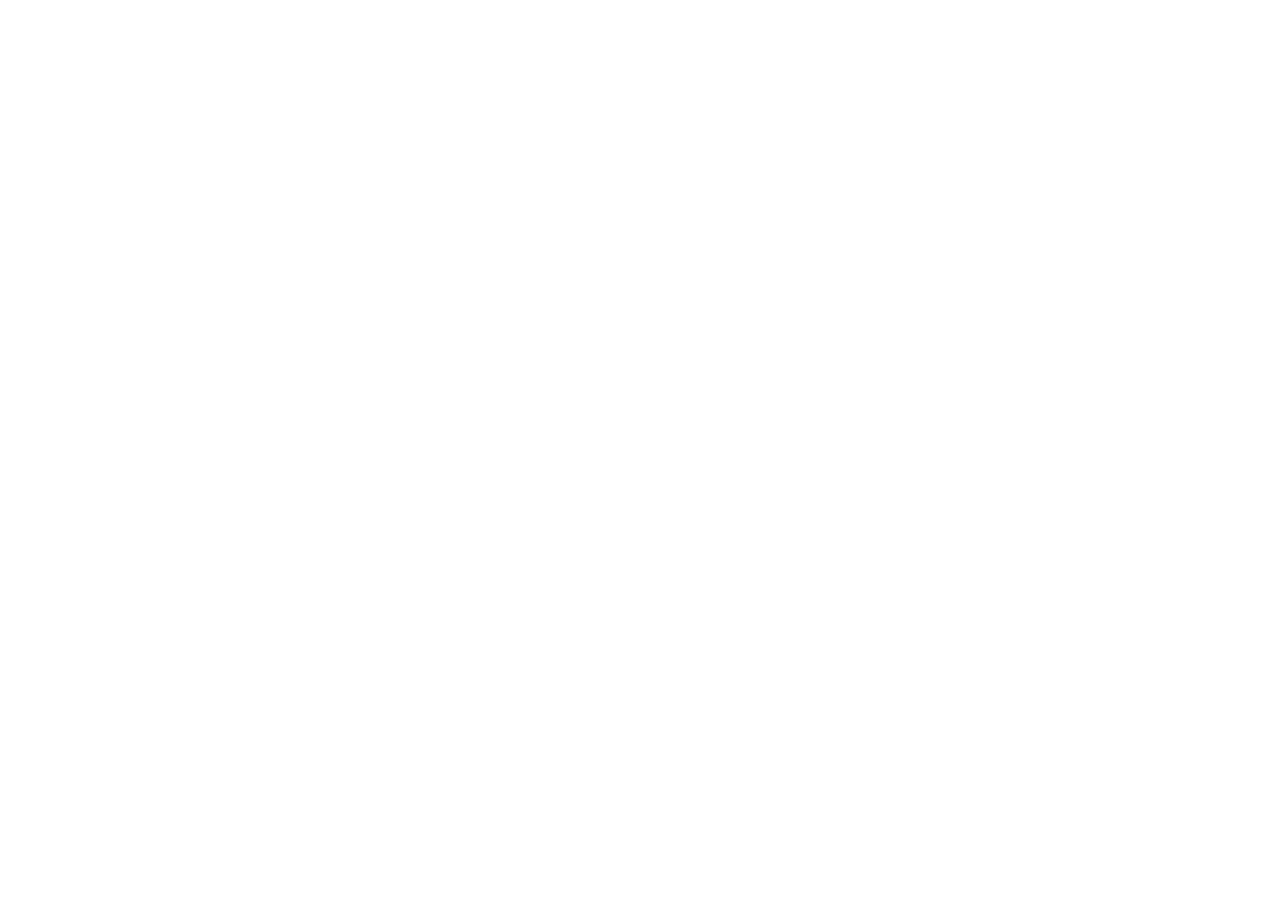
==== index.html @ 4fba2303 "first commit" ====
<!DOCTYPE html>
<html>
<head>
    <meta charset="utf-8">
	<title>index</title>
</head>
     <link rel="stylesheet" type="text/css" href="css/index.css">
     <script type="text/javascript" src="js/index.js"></script>
<body>

</body>
</html>
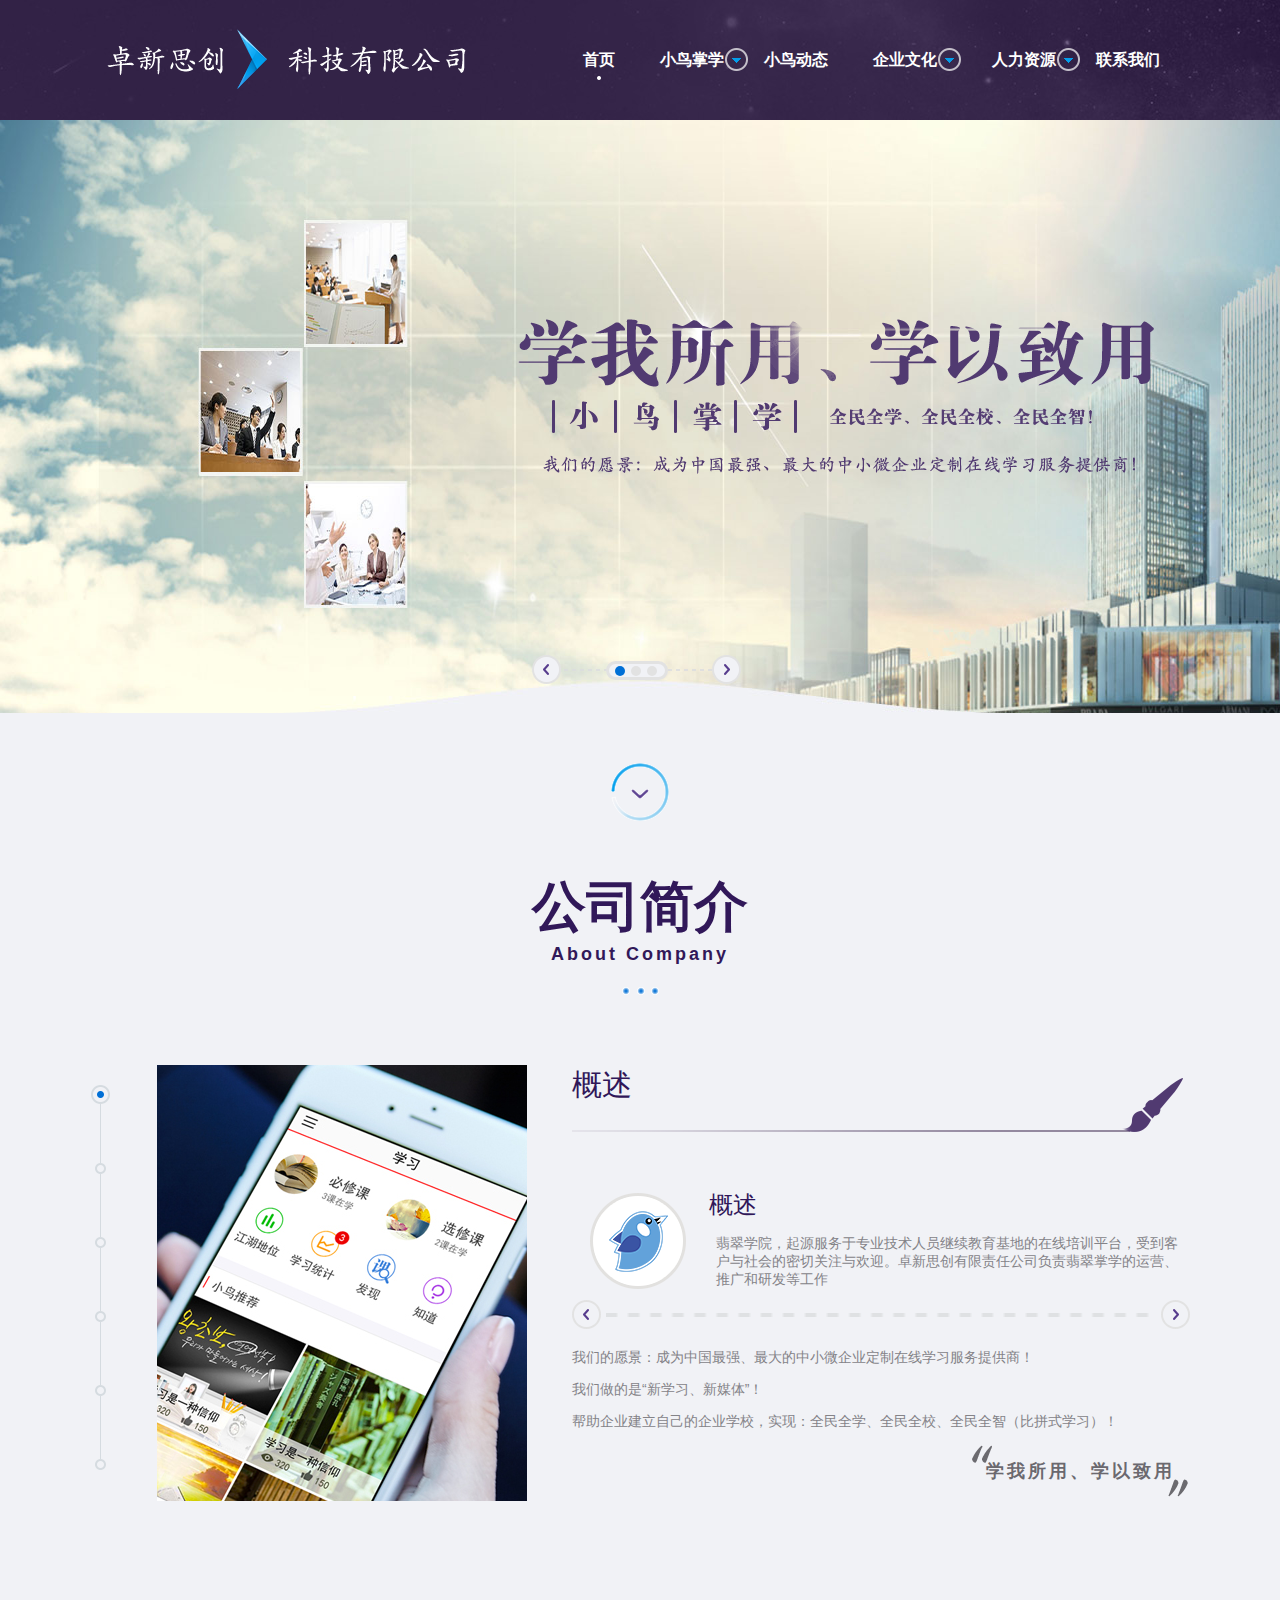
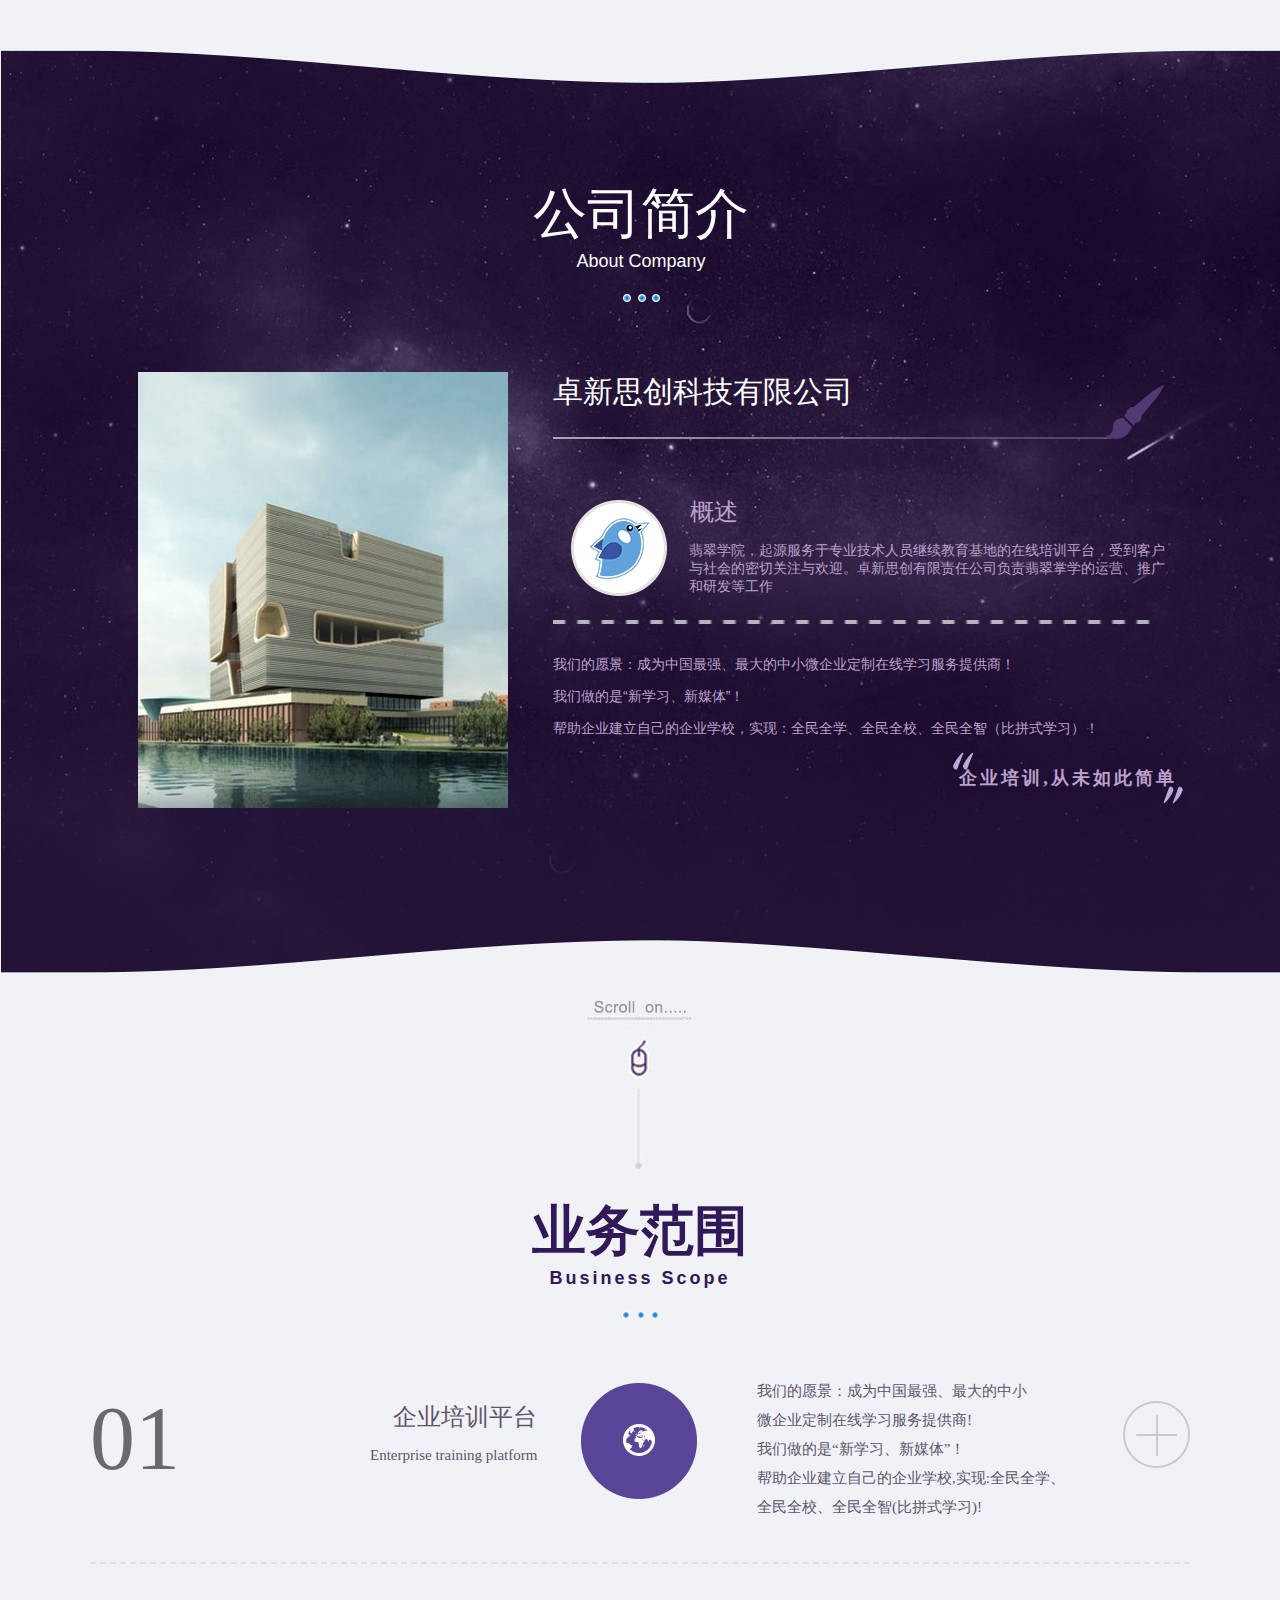
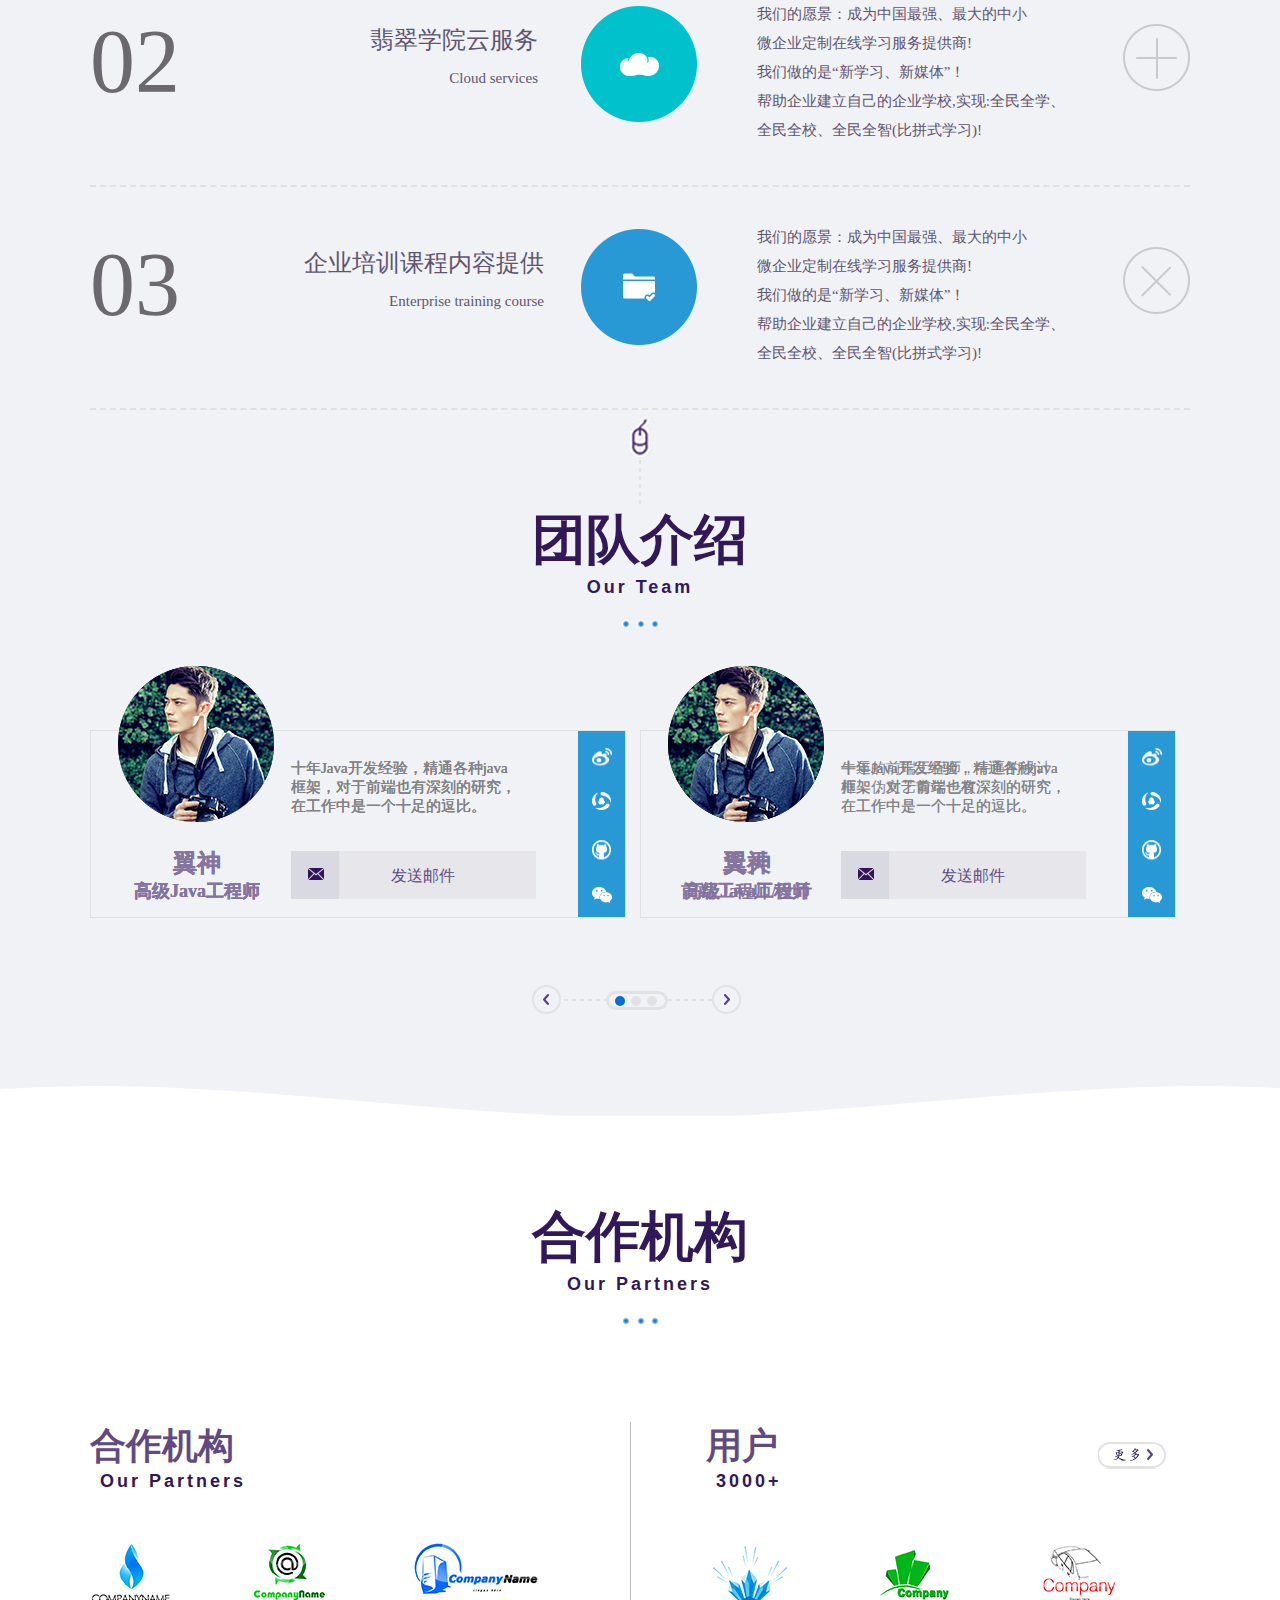
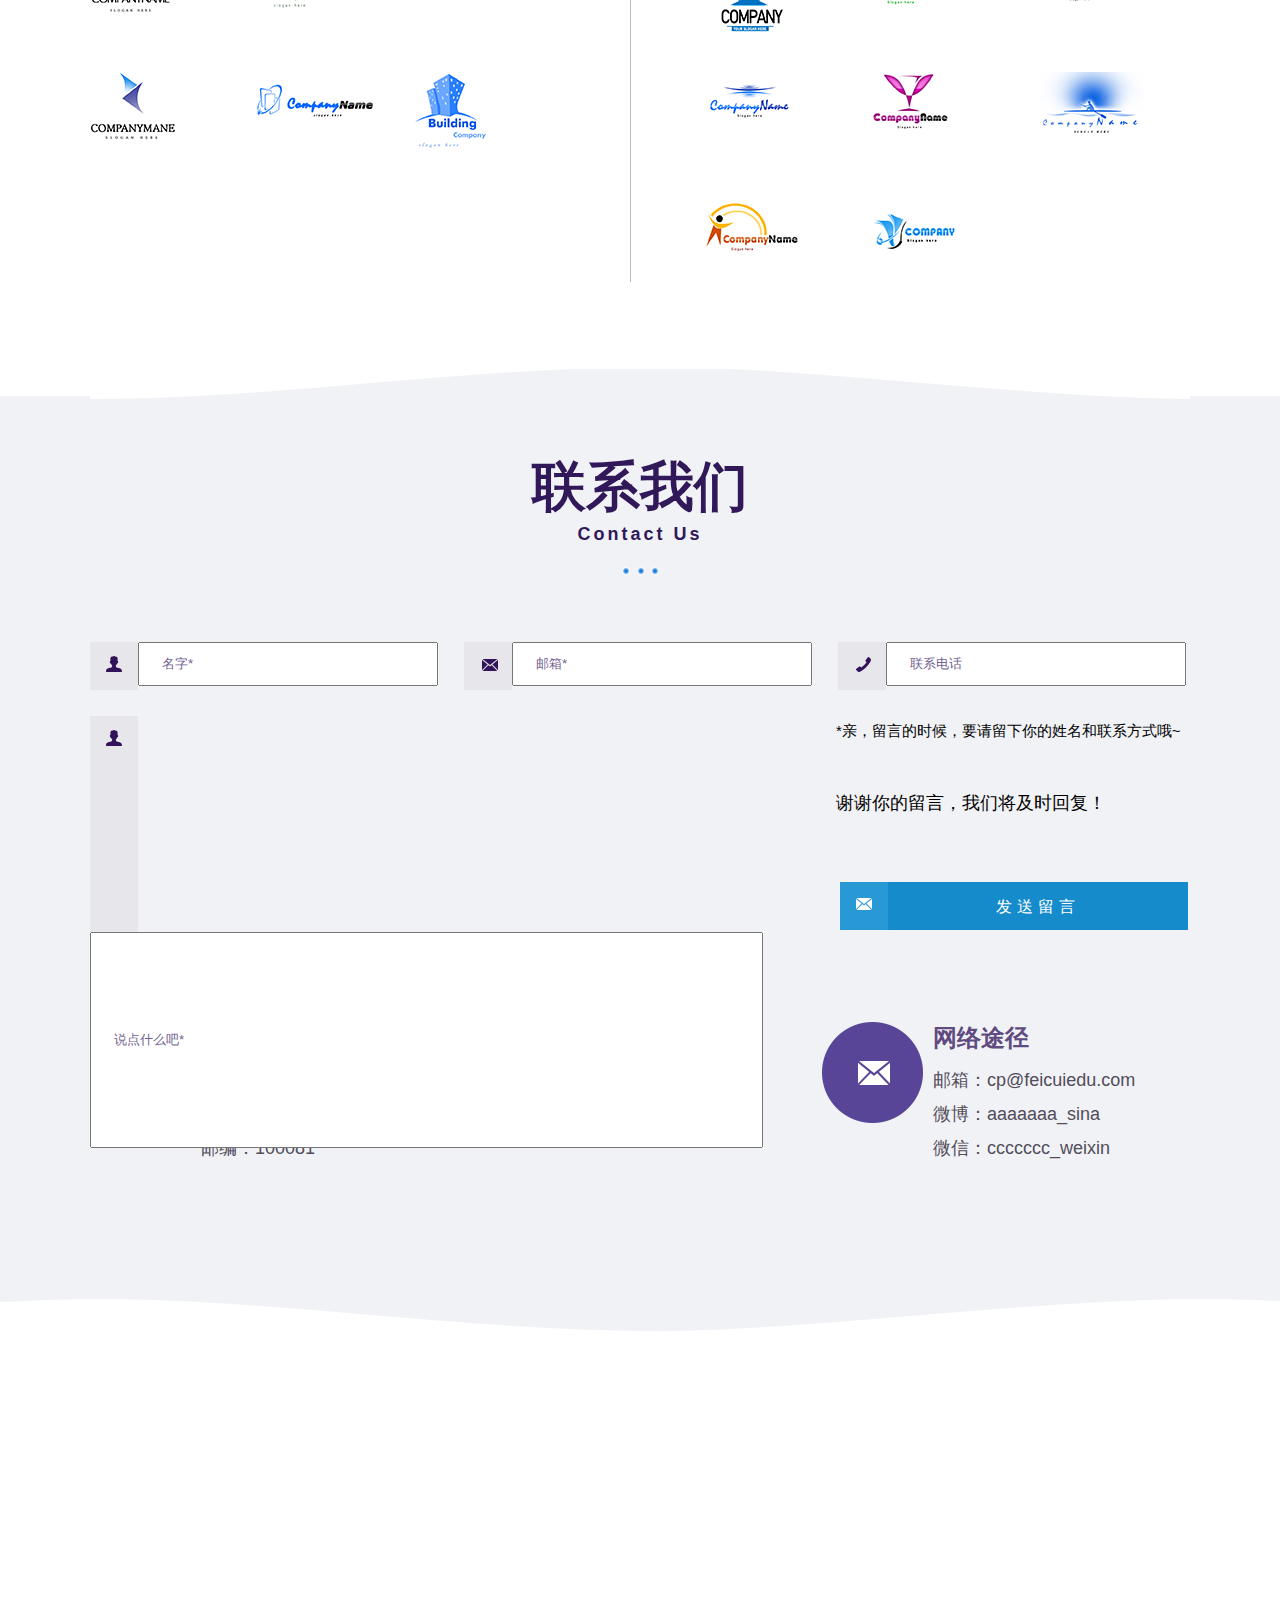
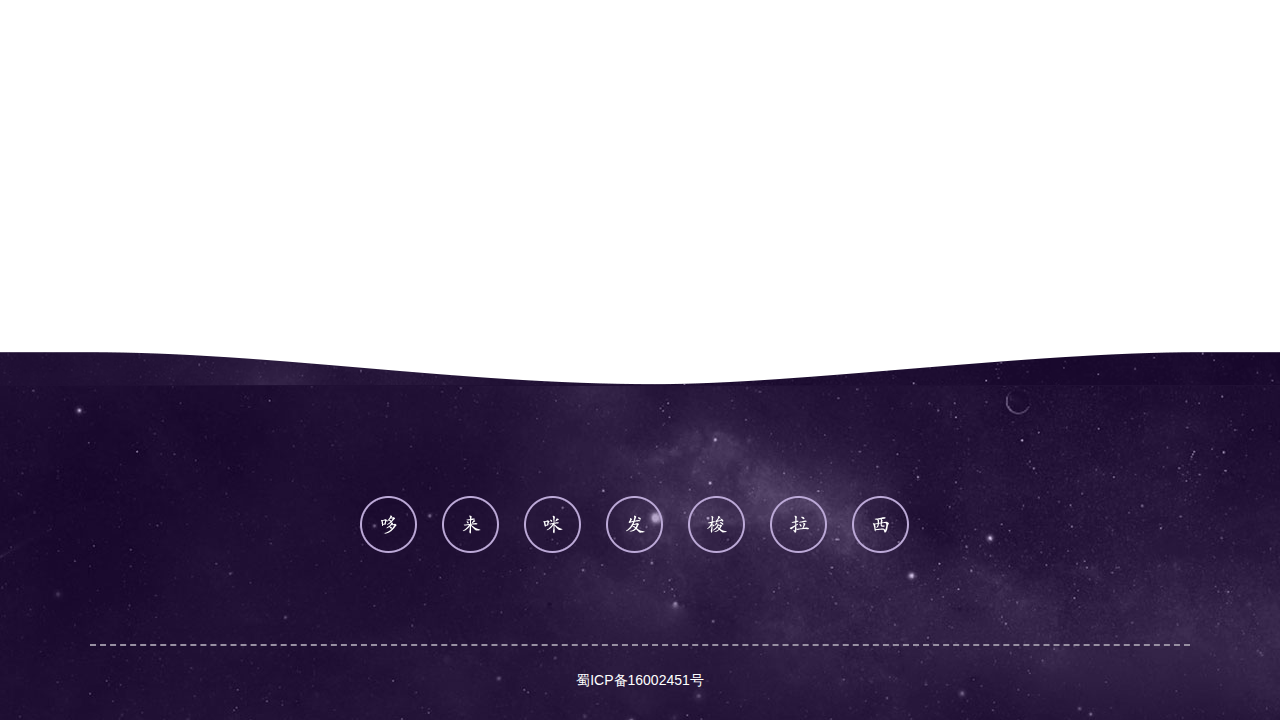
==== commit b049fae5: "index complete" ====
--- a/index.html
+++ b/index.html
@@ -3,10 +3,602 @@
 <head>
     <meta charset="utf-8">
 	<title>index</title>
+	<!--网页搜索关键字-->
+    <meta name="keywords" content="小鸟掌学,企业培训平台,全民全学、全民全校、全民全智,微课堂,微学习,企业定制培训">
+    <!--网页描述-->
+    <meta name="description" content="小鸟掌学”云平台是一套完整的专家知识、学习管理、监督考核系统。首先根据企业和员工的特性，抓取学习需求，然后从“平台学习
+    库、行业学习库和企业内训库”中调出教学资源，按学习计划“推送”任务给每一位员工，并对学习过程进行监管，对学习效果进行评估，根据学习情况调整学习计划，不断优化员
+    工的职业生涯">
 </head>
      <link rel="stylesheet" type="text/css" href="css/index.css">
+     <link rel="stylesheet" type="text/css" href="css/common.css">
+     <link rel="stylesheet" type="text/css" href="css/animate.css">
+     <script type="text/javascript" src="js/jquery-1.8.3.min.js"></script>
      <script type="text/javascript" src="js/index.js"></script>
+     <script type="text/javascript" src="http://api.map.baidu.com/api?v=2.0&ak=LRMNXSMUrudBAN1iBgSyt7D7Dvq1zliW"></script>
+     <script type="text/javascript" src="js/easing.js"></script>
 <body>
+     <div id="head" style="width: 100%;height: 120px; background: purple;"></div>
+
+   <!-- 轮播图 -->
+   <div class="banner_wrap">
+     <div class="box">
+       <ul>
+         <li style="z-index: 1000">
+           <img src="image/banner01_01.png" style="left: 517px; top: 198px;">
+           <img src="image/banner01_02.png" style="left: 550px; top: 278px;">
+           <img src="image/banner01_03.png" style="left: 543px; top: 334px;">
+         </li>     
+         <li class="li1" >
+           <img src="image/banner02_01.png" style="left: 270px; top: 190px;">
+           <img src="image/banner02_02.png" style="left: 475px; top: 60px;">
+           <img src="image/banner02_03.png" style="left: 470px; top: 205px;">
+         </li>
+         <li>
+            <img src="image/banner03_01.png" style="left: 517px; top: 198px;">
+            <img src="image/banner03_02.png" style="left: 550px; top: 308px;">
+         </li>
+       </ul>
+       <div class="banner_sub">
+         <span class="banner_prev"></span>
+          <div class="ellispe">
+            <div class="active" id="0"></div>
+            <div id="1"></div>
+            <div id="2"></div>
+         </div>
+         <span class="banner_next"></span>
+       </div>
+     </div>
+   </div>
+   <!-- 产品介绍 -->
+   <div class="products w">
+      <span class="products_downarrow"></span>
+      <h2>公司简介</h2>
+      <h3>About Company</h3>
+      <span class="threepoints"></span>
+      <div class="products_detail">
+         <div class="point_left">
+                <div class="line now"><i></i><span></span></div>
+                <div class="line"><i></i><span></span></div>
+                <div class="line"><i></i><span></span></div>
+                <div class="line"><i></i><span></span></div>
+                <div class="line"><i></i><span></span></div>
+                <div class="line"><i></i><span></span></div>
+            </div>
+        <div class="products_box">
+
+        <!-- 冗长的产品信息 -->
+          <ul> 
+            <li class="now">
+             <img src="image/chanpin_image01.jpg">
+             <div>
+               <span>概述</span></br>
+               <img src="image/pen_line.png" style="top: 65px;">
+               <img src="image/pen.png" style="top: 13px; left: 550px;">      
+               <img src="image/xiaoniao_icon.png" style="top: 128px;left: 18px;">
+               <span class="abstract">概述</span>
+               <p style="margin-left: 144px;">翡翠学院，起源服务于专业技术人员继续教育基地的在线培训平台，受到客户与社会的密切关注与欢迎。卓新思创有限责任公司负责翡翠掌学的运营、推广和研发等工作</p>
+               
+               <p style="margin-top: 60px;">我们的愿景：成为中国最强、最大的中小微企业定制在线学习服务提供商！</p>
+               <p>我们做的是“新学习、新媒体”！</p>
+               <p>帮助企业建立自己的企业学校，实现：全民全学、全民全校、全民全智（比拼式学习）！</p>
+               <h3>学我所用、学以致用</h3>
+             </div>
+            </li>
+            <li>
+             <img src="image/chanpin_image02.jpg">
+             <div>
+               <span>小鸟掌学</span></br>
+               <img src="image/pen_line.png" style="top: 65px;">
+               <img src="image/pen.png" style="top: 13px; left: 550px;">      
+               <img src="image/xiaoniao_icon.png" style="top: 128px;left: 18px;">
+               <span class="abstract">概述</span>
+               <p style="margin-left: 144px;">翡翠学院，起源服务于专业技术人员继续教育基地的在线培训平台，受到客户与社会的密切关注与欢迎。卓新思创有限责任公司负责翡翠掌学的运营、推广和研发等工作</p>
+               
+               <p style="margin-top: 60px;">我们的愿景：成为中国最强、最大的中小微企业定制在线学习服务提供商！</p>
+               <p>我们做的是“新学习、新媒体”！</p>
+               <p>帮助企业建立自己的企业学校，实现：全民全学、全民全校、全民全智（比拼式学习）！</p>
+               <h3>学我所用、学以致用</h3>
+             </div>
+            </li>
+            <li>
+             <img src="image/chanpin_image03.jpg">
+             <div>
+               <span>小鸟掌学对企业的价值</span></br>
+               <img src="image/pen_line.png" style="top: 65px;">
+               <img src="image/pen.png" style="top: 13px; left: 550px;">      
+               <img src="image/xiaoniao_icon.png" style="top: 128px;left: 18px;">
+               <span class="abstract">概述</span>
+               <p style="margin-left: 144px;">翡翠学院，起源服务于专业技术人员继续教育基地的在线培训平台，受到客户与社会的密切关注与欢迎。卓新思创有限责任公司负责翡翠掌学的运营、推广和研发等工作</p>
+               
+               <p style="margin-top: 60px;">我们的愿景：成为中国最强、最大的中小微企业定制在线学习服务提供商！</p>
+               <p>我们做的是“新学习、新媒体”！</p>
+               <p>帮助企业建立自己的企业学校，实现：全民全学、全民全校、全民全智（比拼式学习）！</p>
+               <h3>学我所用、学以致用</h3>
+             </div>
+            </li>
+            <li>
+             <img src="image/chanpin_image04.jpg">
+             <div>
+               <span>小鸟掌学云平台</span></br>
+               <img src="image/pen_line.png" style="top: 65px;">
+               <img src="image/pen.png" style="top: 13px; left: 550px;">      
+               <img src="image/xiaoniao_icon.png" style="top: 128px;left: 18px;">
+               <span class="abstract">概述</span>
+               <p style="margin-left: 144px;">翡翠学院，起源服务于专业技术人员继续教育基地的在线培训平台，受到客户与社会的密切关注与欢迎。卓新思创有限责任公司负责翡翠掌学的运营、推广和研发等工作</p>
+               
+               <p style="margin-top: 60px;">我们的愿景：成为中国最强、最大的中小微企业定制在线学习服务提供商！</p>
+               <p>我们做的是“新学习、新媒体”！</p>
+               <p>帮助企业建立自己的企业学校，实现：全民全学、全民全校、全民全智（比拼式学习）！</p>
+               <h3>学我所用、学以致用</h3>
+             </div>
+            </li>
+            <li>
+             <img src="image/chanpin_image05.jpg">
+             <div>
+               <span>小鸟掌学云平台</span></br>
+               <img src="image/pen_line.png" style="top: 65px;">
+               <img src="image/pen.png" style="top: 13px; left: 550px;">      
+               <img src="image/xiaoniao_icon.png" style="top: 128px;left: 18px;">
+               <span class="abstract">概述</span>
+               <p style="margin-left: 144px;">翡翠学院，起源服务于专业技术人员继续教育基地的在线培训平台，受到客户与社会的密切关注与欢迎。卓新思创有限责任公司负责翡翠掌学的运营、推广和研发等工作</p>
+               
+               <p style="margin-top: 60px;">我们的愿景：成为中国最强、最大的中小微企业定制在线学习服务提供商！</p>
+               <p>我们做的是“新学习、新媒体”！</p>
+               <p>帮助企业建立自己的企业学校，实现：全民全学、全民全校、全民全智（比拼式学习）！</p>
+               <h3>学我所用、学以致用</h3>
+             </div>
+            </li>
+            <li>
+             <img src="image/chanpin_image06.jpg">
+             <div>
+               <span>小鸟掌学云平台</span></br>
+               <img src="image/pen_line.png" style="top: 65px;">
+               <img src="image/pen.png" style="top: 13px; left: 550px;">      
+               <img src="image/xiaoniao_icon.png" style="top: 128px;left: 18px;">
+               <span class="abstract">概述</span>
+               <p style="margin-left: 144px;">翡翠学院，起源服务于专业技术人员继续教育基地的在线培训平台，受到客户与社会的密切关注与欢迎。卓新思创有限责任公司负责翡翠掌学的运营、推广和研发等工作</p>
+               
+               <p style="margin-top: 60px;">我们的愿景：成为中国最强、最大的中小微企业定制在线学习服务提供商！</p>
+               <p>我们做的是“新学习、新媒体”！</p>
+               <p>帮助企业建立自己的企业学校，实现：全民全学、全民全校、全民全智（比拼式学习）！</p>
+               <h3>学我所用、学以致用</h3>
+             </div>
+            </li>
+          </ul>
+           <div class="products_sub">
+               <span class="products_prev"></span>
+               <span class="products_next"></span>
+           </div>
+        </div>
+     </div>
+   </div>
+
+   <!-- 公司简介 -->
+   <div class="company">
+        <div class="products w">
+          <span style="font-family: '华文楷体';font-size: 54px; color: white">公司简介</span>
+          <span style="font-family: Arial;font-size: 18px; color: white">About Company</span>
+          <span class="threepoints"></span>
+          <div class="products_detail">
+            <div class="products_box">
+              <ul> 
+               <li class="now">
+                <img src="image/jianjie_image01.jpg">
+                <div>
+                <span style="color: white;">卓新思创科技有限公司</span></br>
+                <img src="image/pen_line.png" style="top: 65px;">
+                <img src="image/pen.png" style="top: 13px; left: 550px;">      
+                <img src="image/xiaoniao_icon.png" style="top: 128px;left: 18px;">
+                <span class="abstract" style="color: #BCA1CC">概述</span>
+                <p style="margin-left: 136px; color: #BCA1CC">翡翠学院，起源服务于专业技术人员继续教育基地的在线培训平台，受到客户与社会的密切关注与欢迎。卓新思创有限责任公司负责翡翠掌学的运营、推广和研发等工作</p>
+                <p style="margin-top: 60px; color: #BCA1CC"> 我们的愿景：成为中国最强、最大的中小微企业定制在线学习服务提供商！</p>
+                <p style="color: #BCA1CC">我们做的是“新学习、新媒体”！</p>
+                <p style="color: #BCA1CC">帮助企业建立自己的企业学校，实现：全民全学、全民全校、全民全智（比拼式学习）！</p>
+                <h3 id="company_h3">企业培训,从未如此简单</h3>
+           </div>
+          </li>
+        </ul>
+         <div class="products_sub" style="width: 680px;right: -25px;"></div>
+      </div>
+     </div>
+    </div>
+    </div>
+  
+
+
+   <!-- 业务范围 -->
+   <div class="business">
+    
+     <img src="image/yewu_zhiyinimg.jpg">
+     <h2>业务范围</h2>
+     <h3>Business Scope</h3>
+     <span class="threepoints"></span>
+     <ul class="w">
+      <li>
+        <span>01</span>
+        <span class="spread"></span>
+        <img src="image/business_cimg01.png">
+        <div class="business_left">
+           <p style="font-size: 24px;">企业培训平台</p>
+           <p>Enterprise training platform</p>
+        </div>
+        <div class="business_right">
+           <p>我们的愿景：成为中国最强、最大的中小</p>
+           <p>微企业定制在线学习服务提供商!</p>
+           <p>我们做的是“新学习、新媒体”！</p>
+           <p>帮助企业建立自己的企业学校,实现:全民全学、</p>
+           <p>全民全校、全民全智(比拼式学习)!</p>
+        </div>
+         <div class="business_detail">
+             <p>“小鸟掌学”云平台是一套完整的专家知识、学习管理、监督考核系统。首先根据企业和员工的特性，抓取学习需求，然后从“平台学习库、行业学习库和企业内训库”中调出教学资源，按学习计划“推送”任务给每一位员工，并对学习过程进行监管，对学习效果进行评估，根据学习情况调整学习计划，不断优化员工的职业生涯。</p>
+
+             <p>“小鸟掌学”主要基于智能手机平台进行学习。针对性、趣味性、创新性的学习方式有助于员工建立学习兴趣，将学习与趣味相结合，提高学习吸收率。提高员工技能，增加企业效益。</p>
+         </div>
+      </li>
+      <li>
+        <span>02</span>
+        <span class="spread"></span>
+        <img src="image/business_cimg02.png">
+        <div class="business_left">
+           <p style="font-size: 24px;">翡翠学院云服务</p>
+           <p>Cloud services</p>
+        </div>
+        <div class="business_right">
+           <p>我们的愿景：成为中国最强、最大的中小</p>
+           <p>微企业定制在线学习服务提供商!</p>
+           <p>我们做的是“新学习、新媒体”！</p>
+           <p>帮助企业建立自己的企业学校,实现:全民全学、</p>
+           <p>全民全校、全民全智(比拼式学习)!</p>
+        </div>
+        <div class="business_detail">
+          <p>“小鸟掌学”云平台是一套完整的专家知识、学习管理、监督考核系统。首先根据企业和员工的特性，抓取学习需求，然后从“平台学习库、行业学习库和企业内训库”中调出教学资源，按学习计划“推送”任务给每一位员工，并对学习过程进行监管，对学习效果进行评估，根据学习情况调整学习计划，不断优化员工的职业生涯。</p>
+
+          <p>“小鸟掌学”主要基于智能手机平台进行学习。针对性、趣味性、创新性的学习方式有助于员工建立学习兴趣，将学习与趣味相结合，提高学习吸收率。提高员工技能，增加企业效益。</p>
+
+          <p>我们的愿景：成为中国最强、最大的中小微企业定制在线学习服务提供商！</p>
+
+          <p>我们做的是“新学习、新媒体”！</p>
+
+
+        </div>
+      </li>
+       <li>
+        <span>03</span>
+        <span class="spread now"></span>
+        <img src="image/business_cimg03.png">
+        <div class="business_left" style="left: 214px;"> 
+           <p style="font-size: 24px;">企业培训课程内容提供</p>
+           <p>Enterprise training course</p>
+        </div>
+        <div class="business_right">
+           <p>我们的愿景：成为中国最强、最大的中小</p>
+           <p>微企业定制在线学习服务提供商!</p>
+           <p>我们做的是“新学习、新媒体”！</p>
+           <p>帮助企业建立自己的企业学校,实现:全民全学、</p>
+           <p>全民全校、全民全智(比拼式学习)!</p>
+        </div>
+         <div class="business_detail">
+           <p > “小鸟掌学”云平台是一套完整的专家知识、学习管理、监督考核系统。首先根据企业和员工的特性，抓取学习需求，然后从“平台学习库、行业学习库和企业内训库”中调出教学资源，按学习计划“推送”任务给每一位员工，并对学习过程进行监管，对学习效果进行评估，根据学习情况调整学习计划，不断优化员工的职业生涯。</p>
+
+           <p>“小鸟掌学”主要基于智能手机平台进行学习。针对性、趣味性、创新性的学习方式有助于员工建立学习兴趣，将学习与趣味相结合，提高学习吸收率。提高员工技能，增加企业效益。</p>
+         </div>
+      </li>
+     </ul>
+   </div>
+    
+
+
+   <!-- 团队介绍 -->
+    
+
+    <div class="team w">
+      <img src="image/tuandui_zhiyinimg.jpg">
+      <h2>团队介绍</h2>
+      <h3>Our Team</h3>
+      <span class="threepoints"></span>
+      <div class="team_box w">
+        <ul>
+         <div class="team_two" style="z-index: 1000000;">
+          <li>
+           <img src="image/team_img03.png" class="avatar">
+           <i></i>
+           <div>
+             <div class="team_left">
+               <h4>翼神</h4>
+               <h5>高级Java工程师</h5>
+             </div>
+             <div class="team_right">
+               <p>十年Java开发经验，精通各种java框架，对于前端也有深刻的研究，在工作中是一个十足的逗比。</p>
+               <div>
+                 <div>
+                   <span class="envelope"></span>
+                 </div>
+                  <span>发送邮件</span>
+               </div>
+             </div>
+
+             <div class="team_menu">
+               <div></div>
+               <div ></div>
+               <div></div>
+               <div></div>
+             </div>
+           </div>
+          </li>
+          <li>
+           <img src="image/team_img03.png" class="avatar">
+           <i></i>
+           <div>
+             <div class="team_left">
+               <h4>天天</h4>
+               <h5>前端工程师/设计</h5>
+             </div>
+             <div class="team_right">
+               <p>牛逼的前端工程师，牛逼的设计师，伪文艺青年一枚。</p>
+               <div>
+                 <div>
+                   <span class="envelope"></span>
+                 </div>
+                  <span>发送邮件</span>
+               </div>
+             </div>
+              <div class="team_menu">
+               <div></div>
+               <div></div>
+               <div></div>
+               <div></div>
+             </div>
+           </div>
+          </li>
+         </div>
+
+         <div class="team_two">
+          <li>
+           <img src="image/team_img03.png" class="avatar">
+           <i></i>
+           <div>
+             <div class="team_left">
+               <h4>翼神</h4>
+               <h5>高级Java工程师</h5>
+             </div>
+             <div class="team_right">
+               <p>十年Java开发经验，精通各种java框架，对于前端也有深刻的研究，在工作中是一个十足的逗比。</p>
+               <div>
+                 <div>
+                   <span class="envelope"></span>
+                 </div>
+                  <span>发送邮件</span>
+               </div>
+             </div>
+              <div class="team_menu">
+               <div></div>
+               <div></div>
+               <div></div>
+               <div ></div>
+             </div>
+           </div>
+          </li>
+          <li>
+           <img src="image/team_img01.png" class="avatar">
+           <i></i>
+           <div>
+             <div class="team_left">
+               <h4>翼神</h4>
+               <h5>高级Java工程师</h5>
+             </div>
+             <div class="team_right">
+               <p>十年Java开发经验，精通各种java框架，对于前端也有深刻的研究，在工作中是一个十足的逗比。</p>
+               <div>
+                 <div>
+                   <span class="envelope"></span>
+                 </div>
+                  <span>发送邮件</span>
+               </div>
+             </div>
+              <div class="team_menu">
+               <div></div>
+               <div></div>
+               <div></div>
+               <div></div>
+             </div>
+           </div>
+          </li>
+        </div> 
+
+        <div class="team_two">
+          <li>
+           <img src="image/team_img02.png" class="avatar">
+           <i></i>
+           <div>
+             <div class="team_left">
+               <h4>翼神</h4>
+               <h5>高级Java工程师</h5>
+             </div>
+             <div class="team_right">
+               <p>十年Java开发经验，精通各种java框架，对于前端也有深刻的研究，在工作中是一个十足的逗比。</p>
+               <div>
+                 <div>
+                   <span class="envelope"></span>
+                 </div>
+                  <span>发送邮件</span>
+               </div>
+             </div>
+              <div class="team_menu">
+               <div></div>
+               <div></div>
+               <div></div>
+               <div></div>
+             </div>
+           </div>
+          </li>
+          <li>
+           <img src="image/team_img01.png" class="avatar">
+           <i></i>
+           <div>
+             <div class="team_left">
+               <h4>翼神</h4>
+               <h5>高级Java工程师</h5>
+             </div>
+
+             <div class="team_right">
+               <p>十年Java开发经验，精通各种java框架，对于前端也有深刻的研究，在工作中是一个十足的逗比。</p>
+               <div>
+
+                 <div>
+                   <span class="envelope"></span>
+                 </div>
+                  <span>发送邮件</span>
+               </div>
+             </div>
+              <div class="team_menu">
+               <div></div>
+               <div></div>
+               <div></div>
+               <div></div>
+             </div>
+           </div>
+          </li>
+        </div>
+        </ul>
+      </div>
+      <div class="team_sub">
+         <span class="team_prev"></span>
+          <div class="ellispe">
+            <div class="active"></div>
+            <div></div>
+            <div></div>
+          </div>
+         <span class="team_next"></span>
+      </div>
+    </div>
+
+    <!-- 合作机构 -->
+
+    <div class="partner">
+     <div class="partner_top"></div>
+     <h2 style="margin-top: 85px;">合作机构</h2>
+     <h3>Our Partners</h3>
+     <span class="threepoints"></span>
+     <div class="partner_content w">
+        <div class="partner_left">
+         <h4>合作机构</h4>
+         <h5>Our Partners</h5>
+         <ul >
+           <li><img src="image/pLogo01.png"></li>
+           <li><img src="image/pLogo02.png"></li>
+           <li><img src="image/pLogo03.png"></li>
+           <li><img src="image/pLogo06.png"></li>
+           <li><img src="image/pLogo05.png"></li>
+           <li><img src="image/pLogo04.png"></li>
+         </ul>
+        </div>
+        <div class="partner_right">
+         <h4>用户</h4>
+         <h5>3000+</h5>
+         <span></span>
+         <ul>
+           <li><img src="image/uLogo01.png"></li>
+           <li><img src="image/uLogo02.png"></li>
+           <li><img src="image/uLogo03.png"></li>
+           <li><img src="image/uLogo04.png"></li>
+           <li><img src="image/uLogo05.png"></li>
+           <li><img src="image/uLogo06.png"></li>
+           <li><img src="image/uLogo07.png"></li>
+           <li><img src="image/uLogo08.png"></li>
+         </ul>
+        </div>
+     </div>
+     <div class="partner_bottom"></div>
+    </div>
+
+
+    <!-- 联系我们 -->
+   <div class="contact">
+      <h2 style="margin-top:55px;">联系我们</h2>
+     <h3>Contact Us</h3>
+     <span class="threepoints"></span>
+     <div class="contact_top w">
+       <div>
+         <div>
+         </div>
+         <input type="text" value="名字*">
+       </div>
+       <div>
+         <div style="background-position: -26px 14px;">
+         </div>
+         <input type="text" value="邮箱*">
+       </div>
+       <div style="margin-right: 0px;">
+         <div style="background-position:-76px 14px; ">
+         </div>
+         <input type="text" value="联系电话">
+       </div>
+       <div class="comment">
+        <div></div>
+        <input type="textarea" value="说点什么吧*">
+       </div>
+        <p>*亲，留言的时候，要请留下你的姓名和联系方式哦~</p>
+        <p>谢谢你的留言，我们将及时回复！</p>
+        <div class="contact_message">
+          <div></div>
+          <span>发送留言</span>
+        </div>
+     </div>
+     <div class="contact_bottom w">
+      <ul>
+       <li>
+         <img src="image/lianxi_icon01.png">
+         <div>
+         <h4>地址</h4>
+         <p>北京市昌平区站前东街2号</p>
+         <p>回龙观田园风光综合商业楼3层</p>
+         <p>邮编：100081</p>
+         </div>
+       </li>
+       <li>
+         <img src="image/lianxi_icon02.png">
+         <div>
+         <h4>电话</h4>
+         <p style="margin-top: 60px;">总机：010-8888888</p>
+         </div>
+       </li>
+       <li>
+         <img src="image/lianxi_icon03.png">
+         <div>
+         <h4>网络途径</h4>
+         <p>邮箱：cp@feicuiedu.com</p>
+         <p>微博：aaaaaaa_sina</p>
+         <p>微信：ccccccc_weixin</p>
+         </div>
+       </li>
+      </ul>
+     </div>
+   </div>
+
+
+   <!-- 地图开始 --> 
+   <div class="map">
+      <div class="map_top"></div>
+      <div id="map"></div>
+      <div class="map_bottom"></div>       
+   </div>
+
+   <!--底部-->
+  <div class="bottom">
+    <div class="bottom_rhythm w">
+       <ul>
+        <li><span></span></li>
+        <li><span></span></li>
+        <li><span></span></li>
+        <li><span></span></li>
+        <li><span></span></li>
+        <li><span></span></li>
+        <li style="margin-right: 0px;"><span></span></li>
+       </ul>
+    </div> 
+    <p>蜀ICP备16002451号</p>
+  </div>
 
 </body>
 </html>--- a/css/index.css
+++ b/css/index.css
@@ -0,0 +1,840 @@
+    /*轮播图css*/
+
+    .banner_wrap{
+      width: 100%;
+      height: 593px;
+      overflow: hidden;
+      min-width: 1100px;
+    }
+    .banner_wrap .box{
+       position: relative;
+      height: 593px;
+    }
+    .banner_wrap .box ul{
+      list-style: none;
+    }
+    .banner_wrap .box ul li{
+      width: 100%;
+      height: 593px;
+      background: url(../image/banner01_bg.jpg) no-repeat center top;
+      background-size:100% 100%;
+      position: absolute;
+      left: 0px;
+      top: 0px;
+    }
+    .banner_wrap .box ul .li1{
+      background: url(../image/banner02_bg.jpg) no-repeat center top;
+      background-size:100% 100%;
+    }
+    .banner_wrap .box ul li img{
+      position: absolute;
+    }
+    .banner_wrap .box .banner_sub{
+      position: absolute;
+      top: 535px;
+      width: 216px;
+      height: 29px;
+      left:50%;
+      margin-left: -108px;
+      background: url(../image/next&prev_line.png) no-repeat 0 14px;
+      z-index: 1001;
+    }
+    .banner_sub .ellispe{
+      width: 56px;
+      height: 13px;
+      border-radius: 10px;
+      border: 3px solid #E2E2E2;
+      position: absolute;
+      background: #F1F2F6;
+      top: 6px;
+      left: 74px;
+     
+    }
+    .banner_sub img{
+     position: absolute;
+    }
+    .banner_sub .banner_next{
+      width: 29px;
+      height: 29px;
+      background: url(../image/next_jiantou.png);
+      display: block;
+      position: absolute;
+      left: 180px;
+      top: 0px;
+    }
+    .banner_sub .banner_prev{
+      width: 29px;
+      height: 29px;
+      background: url(../image/prev_jiantou.png);
+      display: block;
+
+    }
+    .banner_sub .ellispe div{
+      width: 10px;
+      height: 10px;
+      background: #E2E2E2;
+      border-radius: 50%;
+      float: left;
+      margin-left:6px;
+      margin-top: 2px;
+      z-index: 10000;
+    }
+    .banner_next:hover{
+      background: url(../image/next_jiantou_hover.png);
+    }
+    .banner_prev:hover{
+      background: url(../image/prev_jiantou_hover.png);
+    }
+    .banner_sub .ellispe .active{
+      background: #006FD6;
+    }
+
+    /*产品信息*/
+
+    .products{
+      background: #F1F2F6;
+      height: 886px;
+      text-align: center;
+    }
+    .products .products_downarrow{
+      width: 58px;
+      height: 58px;
+      background: url(../image/goOn_icon01.png);
+      margin:50px auto;
+      display: block;
+    }
+    .products>span{
+      color: #301759;
+      display: block;
+      text-align: center;
+    }
+    .products_detail{
+      margin: 70px auto;
+
+    }
+    
+    .products .products_detail .point_left{
+    width: 20px;
+    height:380px;
+    position: relative;
+    top:24px;
+    float: left;
+    background: url("../image/chanpin_nowline_bgline.png") repeat-y center top ;
+    }
+    .products .products_detail .point_left .line{
+    width: 100%;
+    height: 11px;
+    /*background-color: darkblue;*/
+    margin-bottom: 63px;
+    position: relative;
+    }
+    .products .products_detail .point_left .line i{
+    width: 100%;
+    height: 19px;
+    background: url("../image/chanpin_nowline_daquan.png") center top no-repeat;
+    display: block;
+    position: absolute;
+    top:-4px;
+    display: none;
+   } 
+   .products .products_detail .point_left .line span{
+    width: 100%;
+    height:11px;
+    background: url("../image/chanpin_nowline_xiaoquan.png") no-repeat center top;
+    display: block;
+   }
+
+   .products .products_detail .point_left .now i{
+    display: block;
+   }
+   .products .products_detail .point_left .now span{
+    display: none;
+   }
+   .products .products_detail .point_left .line:hover span{
+    animation: img_psn 0.5s forwards;
+   }
+
+   @keyframes img_psn {
+    0%{
+        background-position: center 0;
+    }
+    100%{
+        background-position: center -11px;
+    }
+   }
+    .products_detail .products_box{
+      width: 1033px;
+      height: 436px;
+      float: left;
+      margin-left: 47px;
+      position: relative;
+    }
+    .products_detail .products_box li{
+      position: absolute;
+      display: none;
+      text-align: left;
+    }
+    .products_detail .products_box .now{
+      display: block;
+    }
+    .products_box ul li img{
+      display: block;
+      float: left;
+    }
+    .products_box ul li>div{
+      width: 618px;
+      margin-left:45px;
+      float: right;
+      position: relative;
+    }
+    .products_box ul li div span{
+      font-family: '华文楷体';
+      font-size: 30px;
+      color: #301759;
+    }
+    .products_box ul li div img{
+      position: absolute;
+    }
+    .products_box ul li div p{
+      font-size: 14px;
+      color: #848388;
+    }
+    .products_box ul li div .abstract{
+      font-size: 24px;
+      margin-top: 83px;
+      margin-left: 137px;
+      display: block;
+    }
+    .products_box .products_sub{
+      width: 618px;
+      height: 29px;
+      background: url(../image/next&prev_line.png) no-repeat center center;
+      background-size: 89% 13%;
+      z-index: 10000;
+      position: absolute;
+      top: 235px;
+      right: 0px;
+    }
+    .products_box .products_prev{
+      width: 29px;
+      height: 29px;
+      background: url(../image/prev_jiantou.png);
+      display: block;
+      float: left;
+      cursor: pointer;
+    }
+    .products_box  .products_prev:hover{
+      background: url(../image/prev_jiantou_hover.png);
+    }
+    .products_box .products_next{
+      width: 29px;
+      height: 29px;
+      background: url(../image/next_jiantou.png);
+      display: block;
+      float: right;
+      cursor: pointer;
+    }
+    .products_box .products_next:hover{
+      background: url(../image/next_jiantou_hover.png);
+    }
+
+    .products .products_detail ul li div h3{
+    width: 216px;
+    height: 52px;
+    color: #6B696F;
+    font-size: 18px;
+    font-family: "华文楷体";
+    text-align: center;
+    line-height: 52px;
+    background: url("../image/yinhao_zuo.png") no-repeat left top,url("../image/yinhao_you.png") no-repeat right bottom;
+    position: absolute;
+    margin-left: 400px;
+  }
+
+   /*公司介绍css*/
+   .company{
+    width: 100%;
+    min-width: 1100px;
+    height: 923px;
+    background:url(../image/mokuai02_bg.jpg) no-repeat center top;
+    border: 1px solid #F1F2F6;
+   }
+   .company .products{
+    background:none;
+    margin-top: 128px;
+   }
+   #company_h3{
+    color: #BCA1CC;
+    background: url("../image/yinhao02_zuo.png") no-repeat left top,url("../image/yinhao02_you.png") no-repeat right bottom;
+    position: absolute;
+    width: 230px;
+   }
+
+   .business{
+    width: 100%;
+    background:#F1F2F6;
+    text-align: center;
+
+   }
+   .business>img{
+     margin:25px auto;
+     display: block;
+   }
+   h2{
+    font-size: 54px;
+    font-family: "华文楷体";
+    color: #311859;
+   }
+   h3{
+    font-size: 18px;
+    font-family: Arial;
+    color: #311859;
+    letter-spacing: 3px;
+   }
+   .business ul li{
+    position: relative;
+    padding-bottom: 60px;
+    border-bottom: 2px dashed #E0E0E2;
+   }
+   .business ul li span{
+    font-size: 90px;
+    color: #6B696F;
+    font-family: "宋体";
+    margin-top:46px;
+    display: block;
+    float: left;
+   }
+   .threepoints{
+      width: 37px;
+      height: 8px;
+      margin:22px auto;
+      background: url(../image/three_points01.png);
+      display: block;
+
+    }
+    .business ul li .spread{
+      float: right;
+      background:url(../image/business_zhankaishouqi.png);
+      background-position: 0px 0px;
+      width: 67px;
+      height: 67px;
+      margin-top: 60px;
+      cursor: pointer;
+    }
+    .business ul li .now{
+      background-position: 0px -67px;
+    }
+
+    .business ul li img{
+      margin-top: 42px;
+      margin-left: -25px;
+      cursor: pointer;
+    }
+    .business p{
+      color: #5D556F;
+      font-family: "华文楷体";
+      line-height: 14px;
+    }
+    .business ul li .business_left{
+     position: absolute;
+     left: 280px;
+     top: 45px;
+     text-align: right;
+    }
+    .business ul li .business_right{
+     position: absolute;
+     top: 28px;
+     right: 125px;  
+     text-align: left;
+    }
+
+    .business ul li .business_detail{
+      width: 780px;
+      margin:68px 0 0 182px;
+      display: none;
+    }
+    .business ul li .business_detail p{
+      font-family: "华文楷体";
+      font-size: 15px;
+      text-align: left;
+      color: #6B696F;
+      line-height: 23px;
+    }
+    .business ul li .business_detail p:first-child{
+      text-indent: 3em;
+    }
+
+
+    .team{
+      height: 676px;
+      background: #F1F2F6;
+      text-align: center;
+      position: relative;
+    }
+    .team img{
+      margin: 0 auto;
+      display: block;
+    }
+   
+    .team .team_box{
+      height: 254px;
+      overflow: hidden;
+      margin-top: 38px;
+    }
+    .team .team_box ul li{
+      height: 254px;
+      margin-right: 26px;
+      float: left;
+      width: 524px;
+      position:relative;
+      font-family: "华文楷体";
+    }
+    .team .team_box ul>div{
+      position: absolute;
+    }
+    .team .team_box ul li>.avatar{
+      left: 28px;
+      display: block;
+      position: absolute;
+    }
+    .team .team_box ul li>.avatar:hover +i{
+      display: block;
+    }
+    .team .team_box ul li i{
+      display: none;
+      left: 28px;
+      position: absolute;
+      background: url(../image/team_amore.png);
+      width:156px;
+      height: 156px;
+    }
+    .team .team_box ul li>div{
+      margin-top: 64px;
+      width: 534px;
+      height: 186px;
+      border: 1px solid #E0E1E5;
+    }
+    .team .team_box ul li>div .team_left{
+      width: 212px;
+      height: 70px;
+      text-align: center;
+      margin-top: 116px;
+      margin-right:10px;
+      float: left;
+      position: absolute;
+    }
+    .team .team_box ul li .team_left h4{
+      font-size:24px;
+      color: #83759E;
+    }
+    .team .team_box ul li .team_left h5{
+      font-size:18px;
+      color: #83759E;
+    }
+    .team .team_box ul li>div .team_right{
+      width: 245px;
+      height: 100%;
+      float: left;
+      margin-right: 20px;
+      position: relative;
+      left: 200px;
+    }
+    .team .team_box ul li>div .team_right p{
+      font-size: 15px;
+      width: 225px;
+      margin-top: 28px;
+      display: block;
+      text-align: left;
+      color: #838385;
+    }
+    .team .team_box ul li>div .team_right>div{
+      background: #E7E7EB;
+      height: 48px;
+      position: absolute;
+      top:120px;
+      width: 100%;
+      cursor: pointer;
+    }
+    .team .team_box ul li>div .team_right>div>span{
+      display: block;
+      font-size: 16px;
+      color: #5F4B81;
+      position: absolute;
+      left: 100px;
+      top: 15px;
+    }
+    .team .team_box ul li>div .team_right>div>div{
+      width: 46px;
+      height: 46px;
+      background: #D9D9E1;
+      border: 1px solid #D9D9E1;
+    }
+     .team_menu{
+      float:right;
+      width: 47px;
+      height: 100%;
+      background:#2999D5;
+      right: 0;
+     }
+     .team_menu div{
+      width: 47px;
+      height: 25%;
+      background: url(../image/team_contact.png) no-repeat center center;
+      position: static;
+     }
+
+     .team_menu div:nth-child(1){
+      background-position: 13px -28px;
+     }
+     .team_menu div:nth-child(3){
+      background-position: 13px -123px;
+      
+     }
+      .team_menu div:nth-child(4){
+      background-position: 13px -167px;
+   
+     }
+    .team .team_sub{
+      position: absolute;
+      top: 575px;
+      width: 216px;
+      height: 29px;
+      left:50%;
+      margin-left: -108px;
+      background: url(../image/next&prev_line.png) no-repeat 0 14px;
+      z-index: 1001;
+    }
+    .team_sub .ellispe{
+      width: 56px;
+      height: 13px;
+      border-radius: 10px;
+      border: 3px solid #E2E2E2;
+      position: absolute;
+      background: #F1F2F6;
+      top: 6px;
+      left: 74px;
+     
+    }
+    .team_sub .team_next{
+      width: 29px;
+      height: 29px;
+      background: url(../image/next_jiantou.png);
+      display: block;
+      position: absolute;
+      left: 180px;
+      top: 0px;
+      cursor: pointer;
+    }
+    .team_sub .team_prev{
+      width: 29px;
+      height: 29px;
+      background: url(../image/prev_jiantou.png);
+      display: block;
+      cursor: pointer;
+
+    }
+    .team_sub .ellispe div{
+      width: 10px;
+      height: 10px;
+      background: #E2E2E2;
+      border-radius: 50%;
+      float: left;
+      margin-left:6px;
+      margin-top: 2px;
+      z-index: 10000;
+    }
+    .team_next:hover{
+      background: url(../image/next_jiantou_hover.png);
+    }
+    .team_prev:hover{
+      background: url(../image/prev_jiantou_hover.png);
+    }
+    .team_sub .ellispe .active{
+      background: #006FD6;
+    }
+    .envelope{
+      width: 20px;
+      height: 12px;
+      display:block;
+      background: url(../image/team_contact.png);
+      margin: 16px 13px;
+    }
+
+    .partner{
+      height: 910px;
+      width: 100%;
+      background: white;
+      text-align: center;
+    }
+   .partner .partner_top{
+     width: 100%;
+     background: url(../image/hezuo_topbg.png) top center;
+     height: 30px;
+   }
+   .partner .partner_bottom{
+    width: 100%;
+    height: 30px;
+    margin-top: 644px;
+    background: url(../image/hezuo_bottombg.png) no-repeat bottom center;
+   }
+   .partner .partner_left{
+    text-align: left;
+    margin-top: 75px;
+    float: left;
+    width: 540px;
+    
+   }
+   .partner .partner_right{
+    text-indent:75px;
+    text-align: left;
+    margin-top: 75px;
+    float: left;
+    width: 555px;
+    border-left: 1px solid #BDBDBD;
+    position: relative;
+   }
+   .partner .partner_right>span{
+    position: absolute;
+    width: 68px;
+    height: 27px;
+    background:url(../image/yonghu_morebg.png) -70px 0;
+    left: 467px;
+    top: 20px;
+   }
+
+
+   .partner h4{
+    font-size: 36px;
+    color: #5F4B81;
+   }
+   .partner h5{
+    font-size: 18px;
+    color: #301759;
+    letter-spacing: 3px;
+    margin-left: 10px;
+   }
+   .partner ul li{
+    width: 30%;
+    float: left;
+    margin-top: 50px;
+    height: 80px;
+   }
+
+
+    /*lianxiwomen*/
+   .contact{
+    height: 848px;
+    width: 100%;
+    text-align: center;
+   }
+   .contact .contact_top{
+    margin-top: 66px;
+    height: 290px;
+    border-top: 1px solid #F0F0F0;
+    position: relative;
+   }
+   .contact .contact_top>div{
+    width: 348px;
+    float: left;
+    margin-right: 26px;
+    height: 48px;
+   }
+   .contact .contact_top>div>input{
+    display: block;
+    width: 272px;
+    height: 38px;
+    float: left;
+    outline: none;
+    padding-left: 22px;
+    color: #726291;
+   }
+  .contact .contact_top>div>div{
+    width: 48px;
+    height: 100%;
+    display: block;
+    float: left;
+    background: url(../image/lianxi_icons.png) no-repeat 15px 13px #E7E7EB;
+  }
+
+  .contact .contact_top .comment{
+    height: 216px;
+    width: 720px;
+    margin-top: 26px;
+    float: left;
+  }
+  .contact .contact_top .comment input{
+    width: 645px;
+    height: 210px;
+    display: block;
+  }
+  .contact .contact_top p:nth-child(5){
+    margin-top: 80px;
+    display: block;
+    font-size: 15px;
+    text-align: left;
+
+  }
+  .contact .contact_top p:nth-child(6){
+    margin-top: 50px;
+    display: block;
+    font-size: 18px;
+    text-align: left;
+  }
+
+  .contact .contact_top .contact_message{
+    position: absolute;
+    width: 348px;
+    height: 48px;
+    background:#158BCB;
+    left: 750px;
+    top: 240px;
+  }
+  .contact .contact_top .contact_message div{
+    width: 48px;
+    height: 100%;
+    display: block;
+    background: url(../image/lianxi_icons.png) no-repeat -177px 13px #2999D5;
+  }
+  .contact .contact_top .contact_message span{
+    color: white;
+    display: block;
+    font-size: 16px;
+    letter-spacing: 5px;
+    margin-top: 15px;
+  }
+
+  .contact .contact_bottom{
+    margin-top: 90px;
+    height: 148px;
+  }
+
+  .contact .contact_bottom ul li{
+    float: left;
+    width: 356px;
+    height: 100%;
+    text-align: left;
+    margin-right: 10px;
+  }
+  .contact .contact_bottom ul li img{
+    float: left;
+  }
+  .contact .contact_bottom ul li div{
+    float: left;
+    margin-left: 10px;
+  }
+  .contact .contact_bottom ul li div>h4{
+    font-size: 24px;
+    color: #5F4B81;
+  }
+  .contact .contact_bottom ul li div>p{
+    font-size: 18px;
+    color: #514D5B;
+    line-height:16px;
+  }
+
+  .map{
+    width: 100%;
+    height: 686px;
+    background: white;
+    position: relative;
+    }
+  .map .map_top{
+    width: 100%;
+    height: 32px;
+    background: url(../image/map_topimg.png) center top;
+    position: absolute;
+    z-index: 10000;
+  }
+  .map .map_bottom{
+    margin-bottom: 0px;
+    width: 100%;
+    height: 33px;
+    background: url(../image/map_bottomimg.png) center bottom;
+    position: absolute;
+    bottom: 0px;
+  }
+  .map #map{
+    width: 100%;
+    height: 100%;
+    font-size: 12px;
+    position: absolute;
+    top:0%;
+  }
+
+
+
+  .bottom{
+    width: 100%;
+    height:334px;
+    background: url(../image/yinyue_bg.jpg);
+    border-top: 1px solid #201034;
+    text-align: center;
+  }
+  .bottom .bottom_rhythm{
+    margin-top: 110px;
+    height: 148px;
+    border-bottom: 2px dashed #9890A2;
+  }
+  .bottom p{
+    color: white;
+    font-size: 14px;
+    margin-top: 26px;
+  }
+  .bottom .bottom_rhythm ul{
+    margin: 0 auto;
+    height: 100%;
+    width: 560px;
+  }
+  .bottom .bottom_rhythm ul li{
+    margin-right: 25px;
+    width: 57px;
+    height: 100%;
+    float: left;
+  }
+  .bottom .bottom_rhythm ul li span{
+    width: 100%;
+    display: block;
+    height: 57px;
+     background: url(../image/yinyue_duo.png);
+     cursor: pointer;
+
+  }
+  .bottom .bottom_rhythm ul li span:hover{
+    background-position: 0 -57px;
+  }
+  .bottom .bottom_rhythm ul li:nth-child(2) span{
+    background: url(../image/yinyue_lai.png);
+  }
+  .bottom .bottom_rhythm ul li:nth-child(2) span:hover{
+    background-position: 0 -57px;
+  }
+  .bottom .bottom_rhythm ul li:nth-child(3) span{
+    background: url(../image/yinyue_mi.png);
+  }
+  .bottom .bottom_rhythm ul li:nth-child(3) span:hover{
+    background-position: 0 -57px;
+  }
+  .bottom .bottom_rhythm ul li:nth-child(4) span{
+    background: url(../image/yinyue_fa.png);
+  }
+  .bottom .bottom_rhythm ul li:nth-child(4) span:hover{
+    background-position: 0 -57px;
+  }
+  .bottom .bottom_rhythm ul li:nth-child(5) span{
+    background: url(../image/yinyue_suo.png);
+  }
+  .bottom .bottom_rhythm ul li:nth-child(5) span:hover{
+    background-position: 0 -57px;
+  }
+  .bottom .bottom_rhythm ul li:nth-child(6) span{
+    background: url(../image/yinyue_la.png);
+  }
+  .bottom .bottom_rhythm ul li:nth-child(6) span:hover{
+    background-position: 0 -57px;
+  }
+  .bottom .bottom_rhythm ul li:nth-child(7) span{
+    background: url(../image/yinyue_xi.png);
+  }
+  .bottom .bottom_rhythm ul li:nth-child(7) span:hover{
+    background-position: 0 -57px;
+  }--- a/css/common.css
+++ b/css/common.css
@@ -0,0 +1,34 @@
+body,div,ul,li,dt,dd,ol,dl,h1,h2,h3,h4,h5,h6{
+	margin: 0;
+	padding:0;
+}
+a{
+	text-decoration: none;
+	cursor: pointer;
+}
+ul li{
+	list-style: none;
+}
+img{
+	border: 0 none;
+}
+.w{
+	width: 1100px;
+	margin:0 auto;
+}
+.clearfix{
+	zoom:1;
+}
+.clearfix::after{
+	content: "";
+	height: 0;
+	line-height: 0;
+	display: block;
+	visibility: hidden;
+	clear: both;
+}
+body{
+	font-size: 15px;
+	font-family: "STKaiti","KaiTi_GB2312","华文楷体","宋体",Arial,"Heivetica";
+	background-color: #f1f2f6;
+}
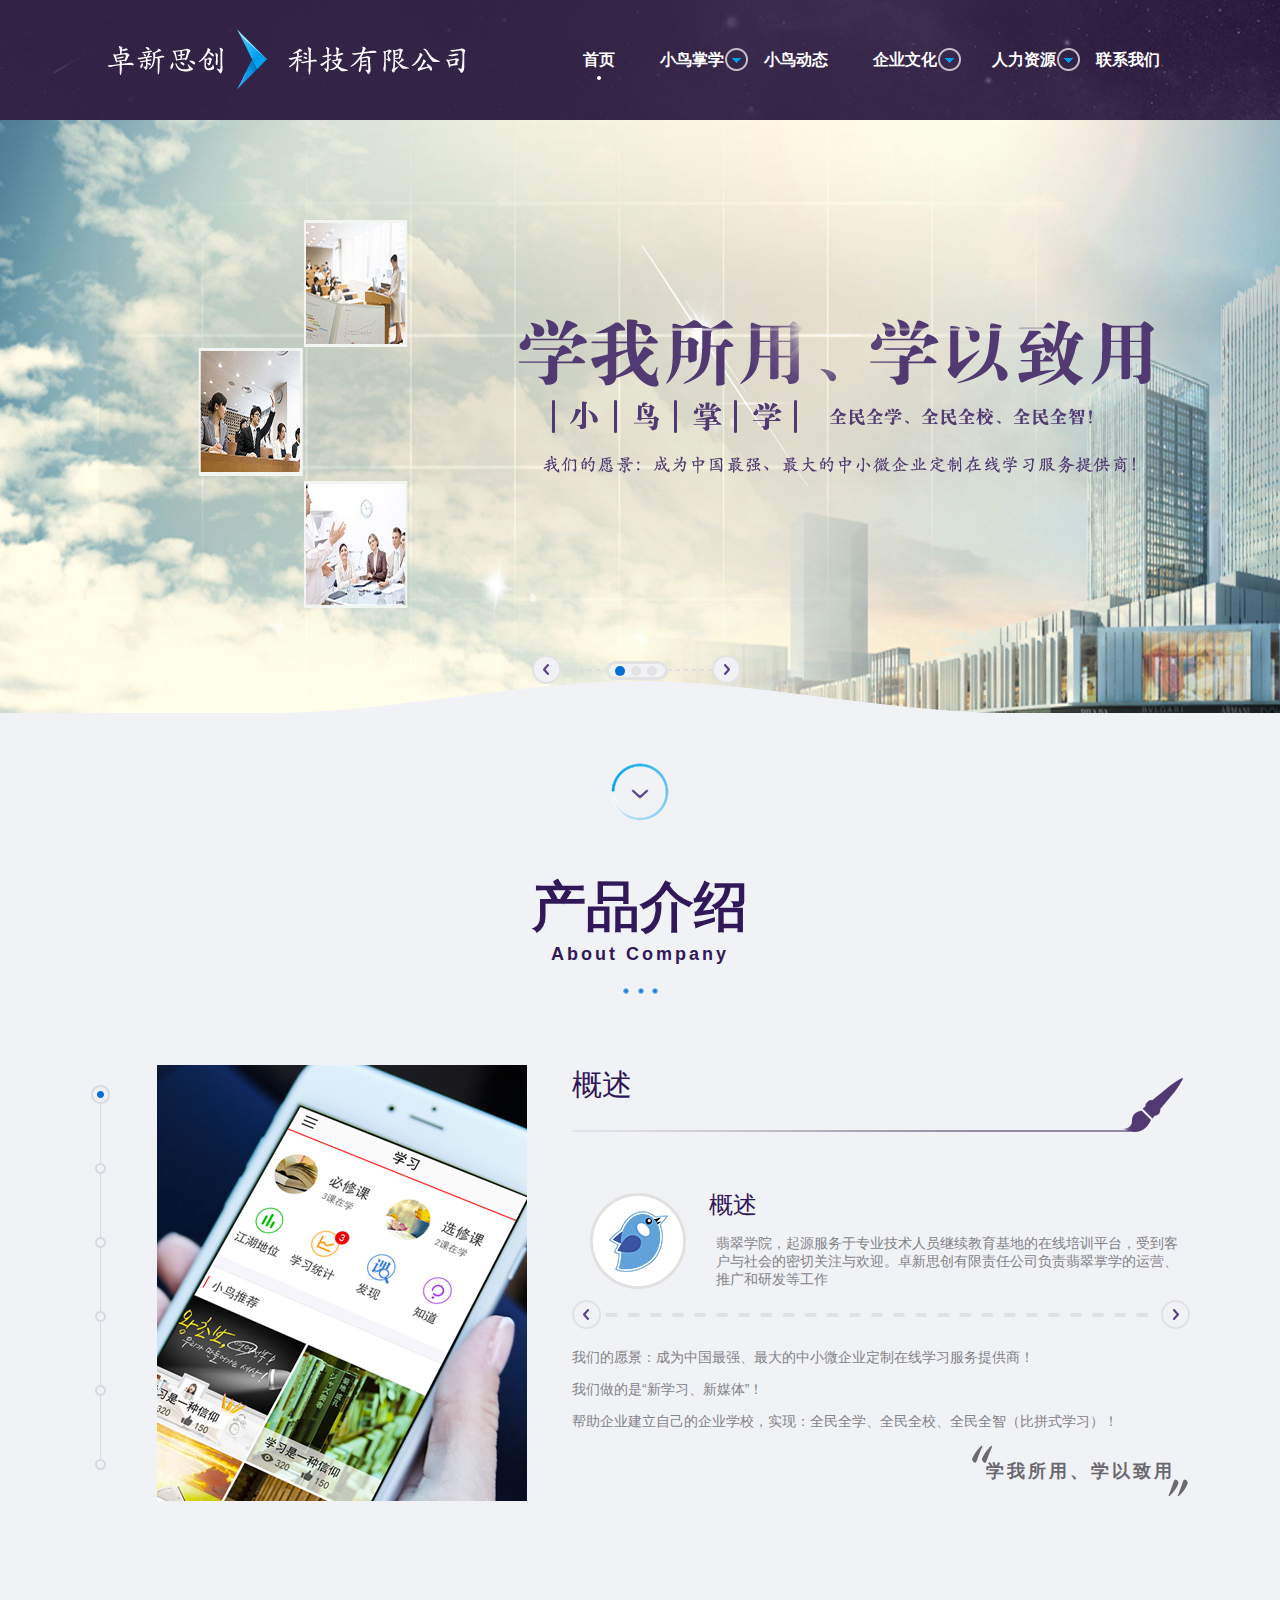
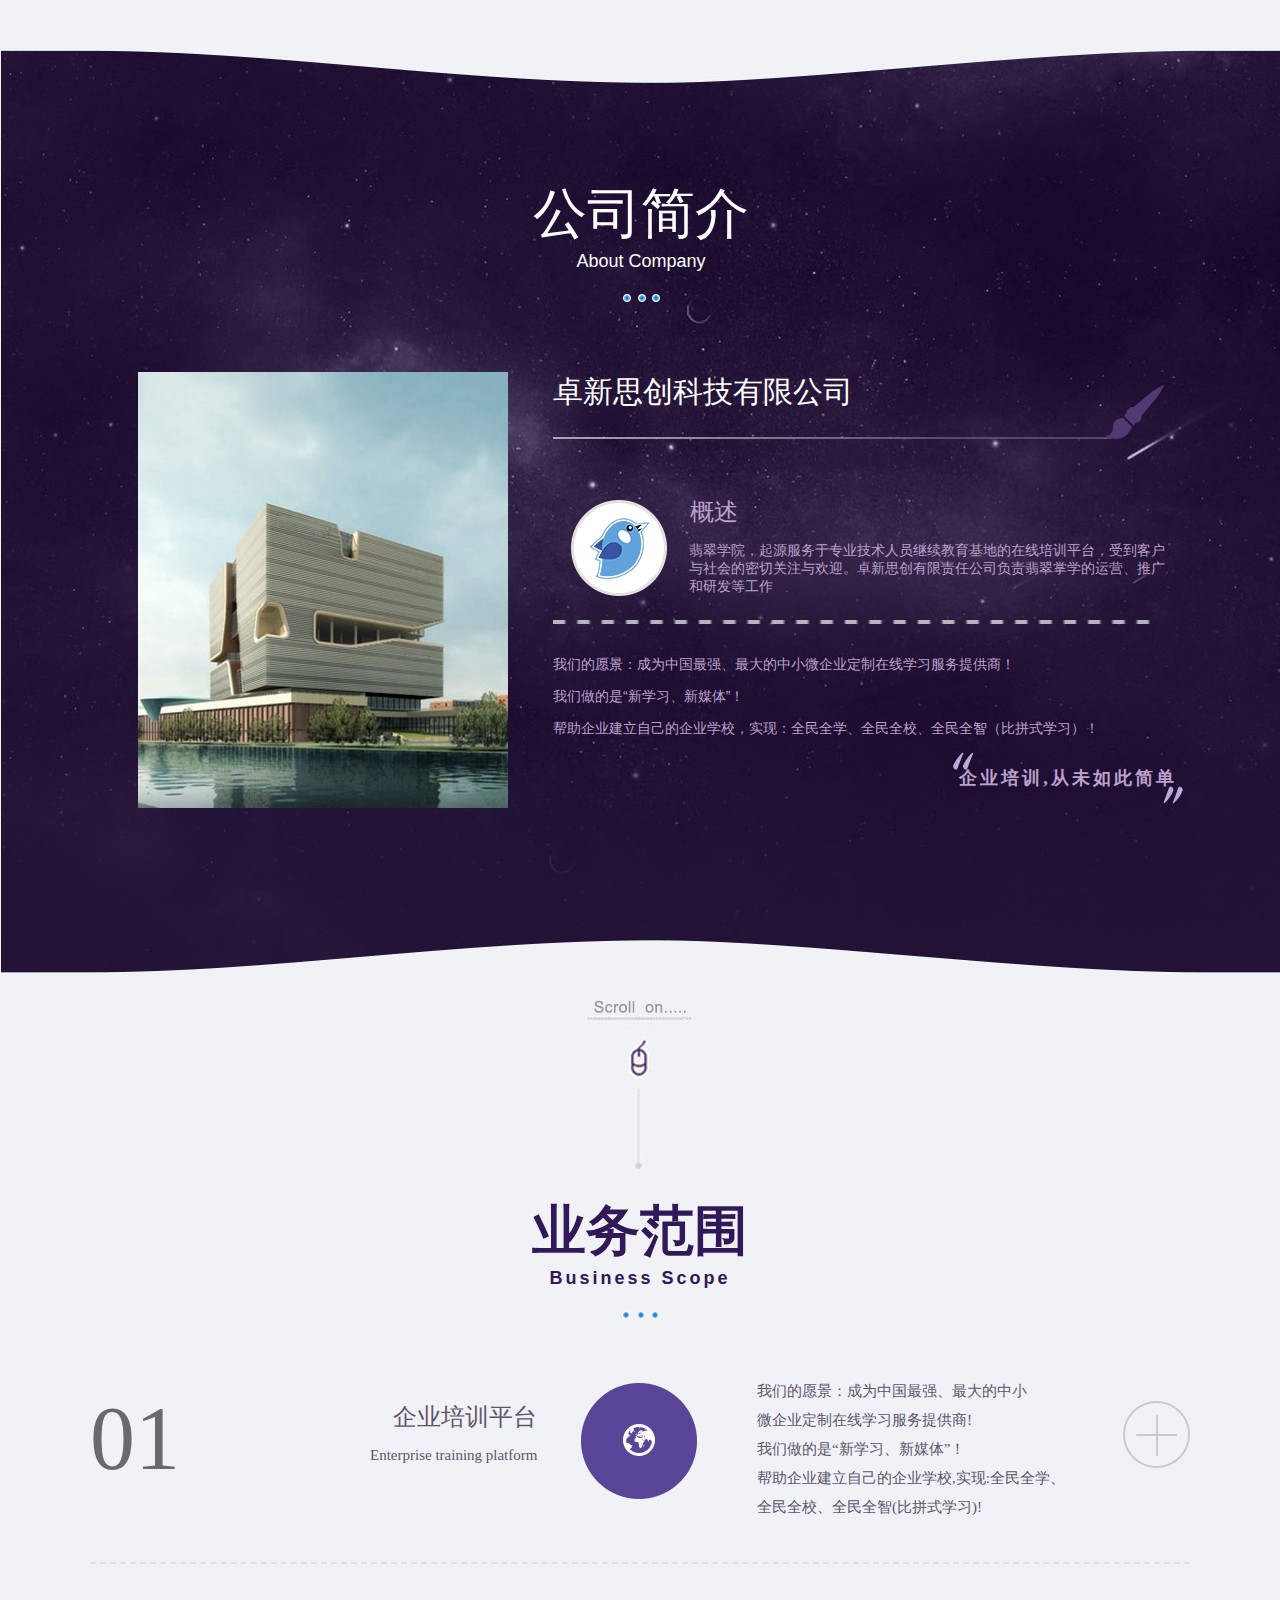
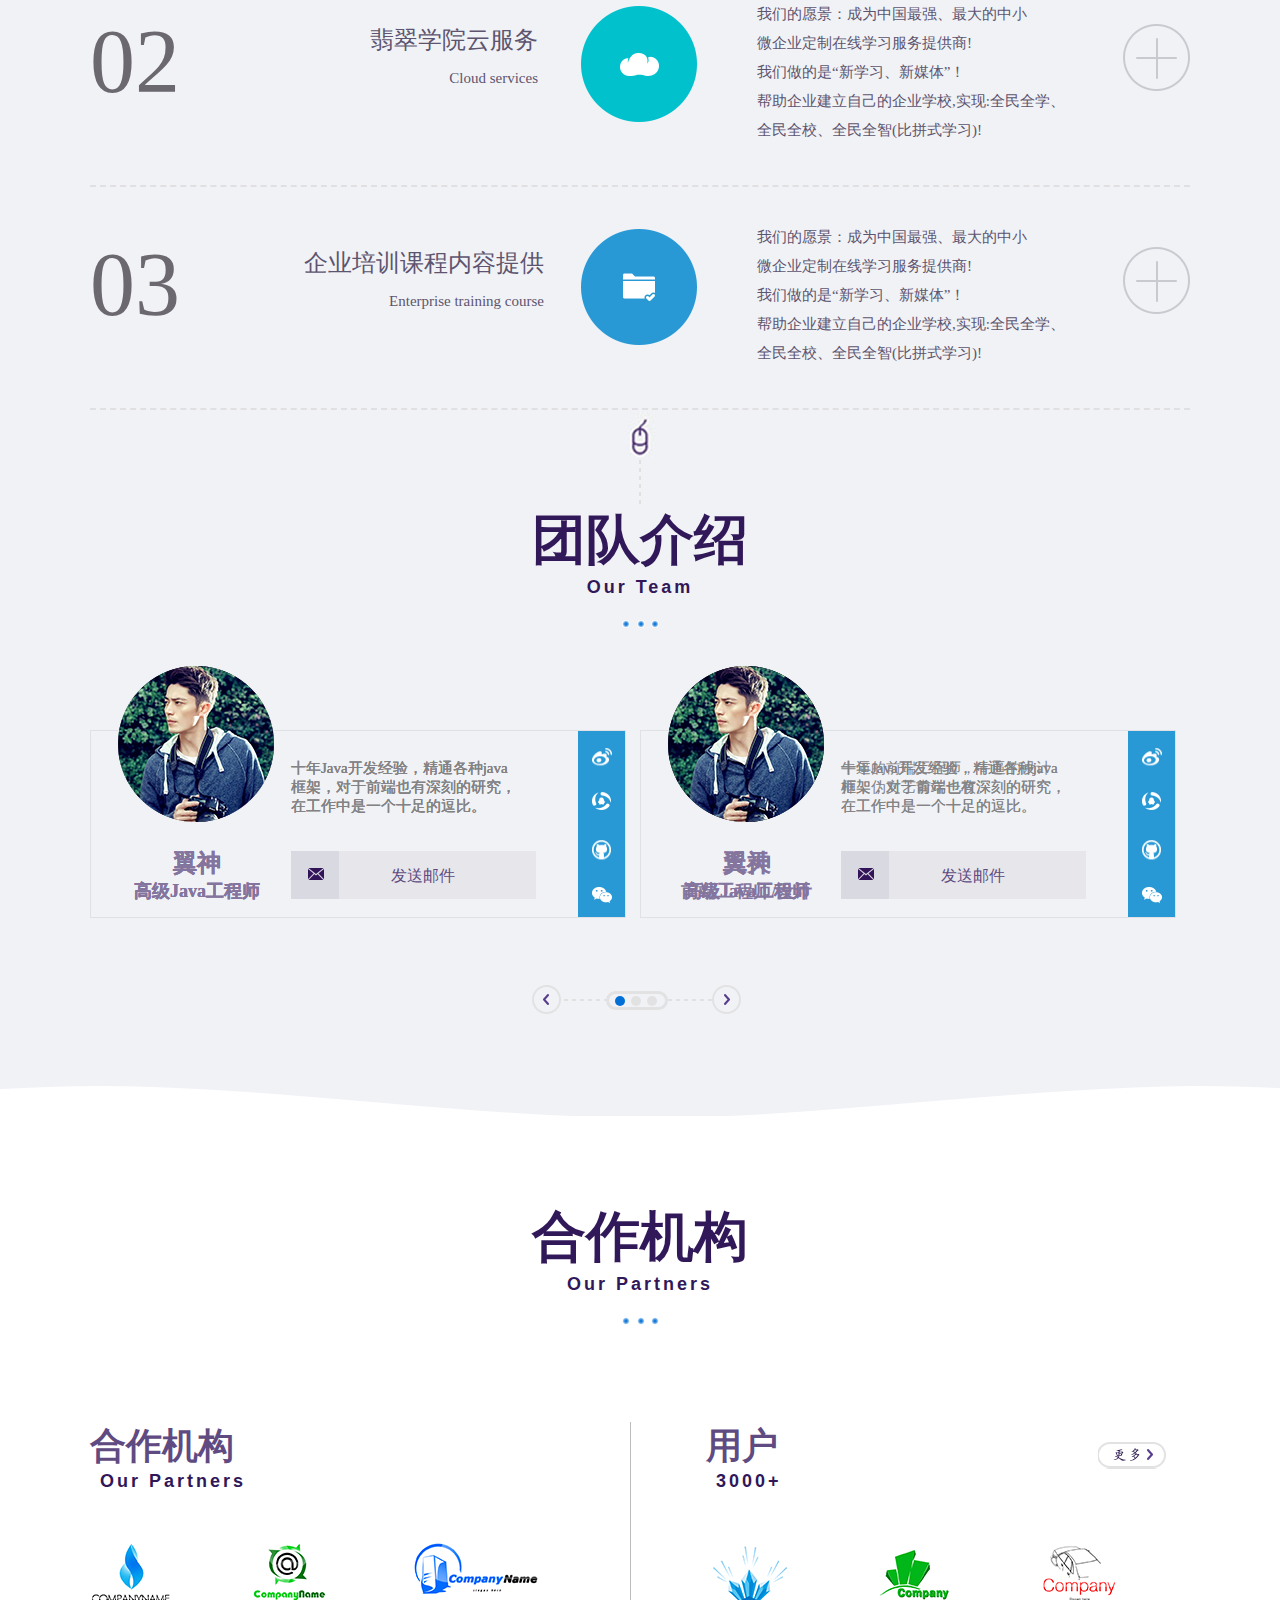
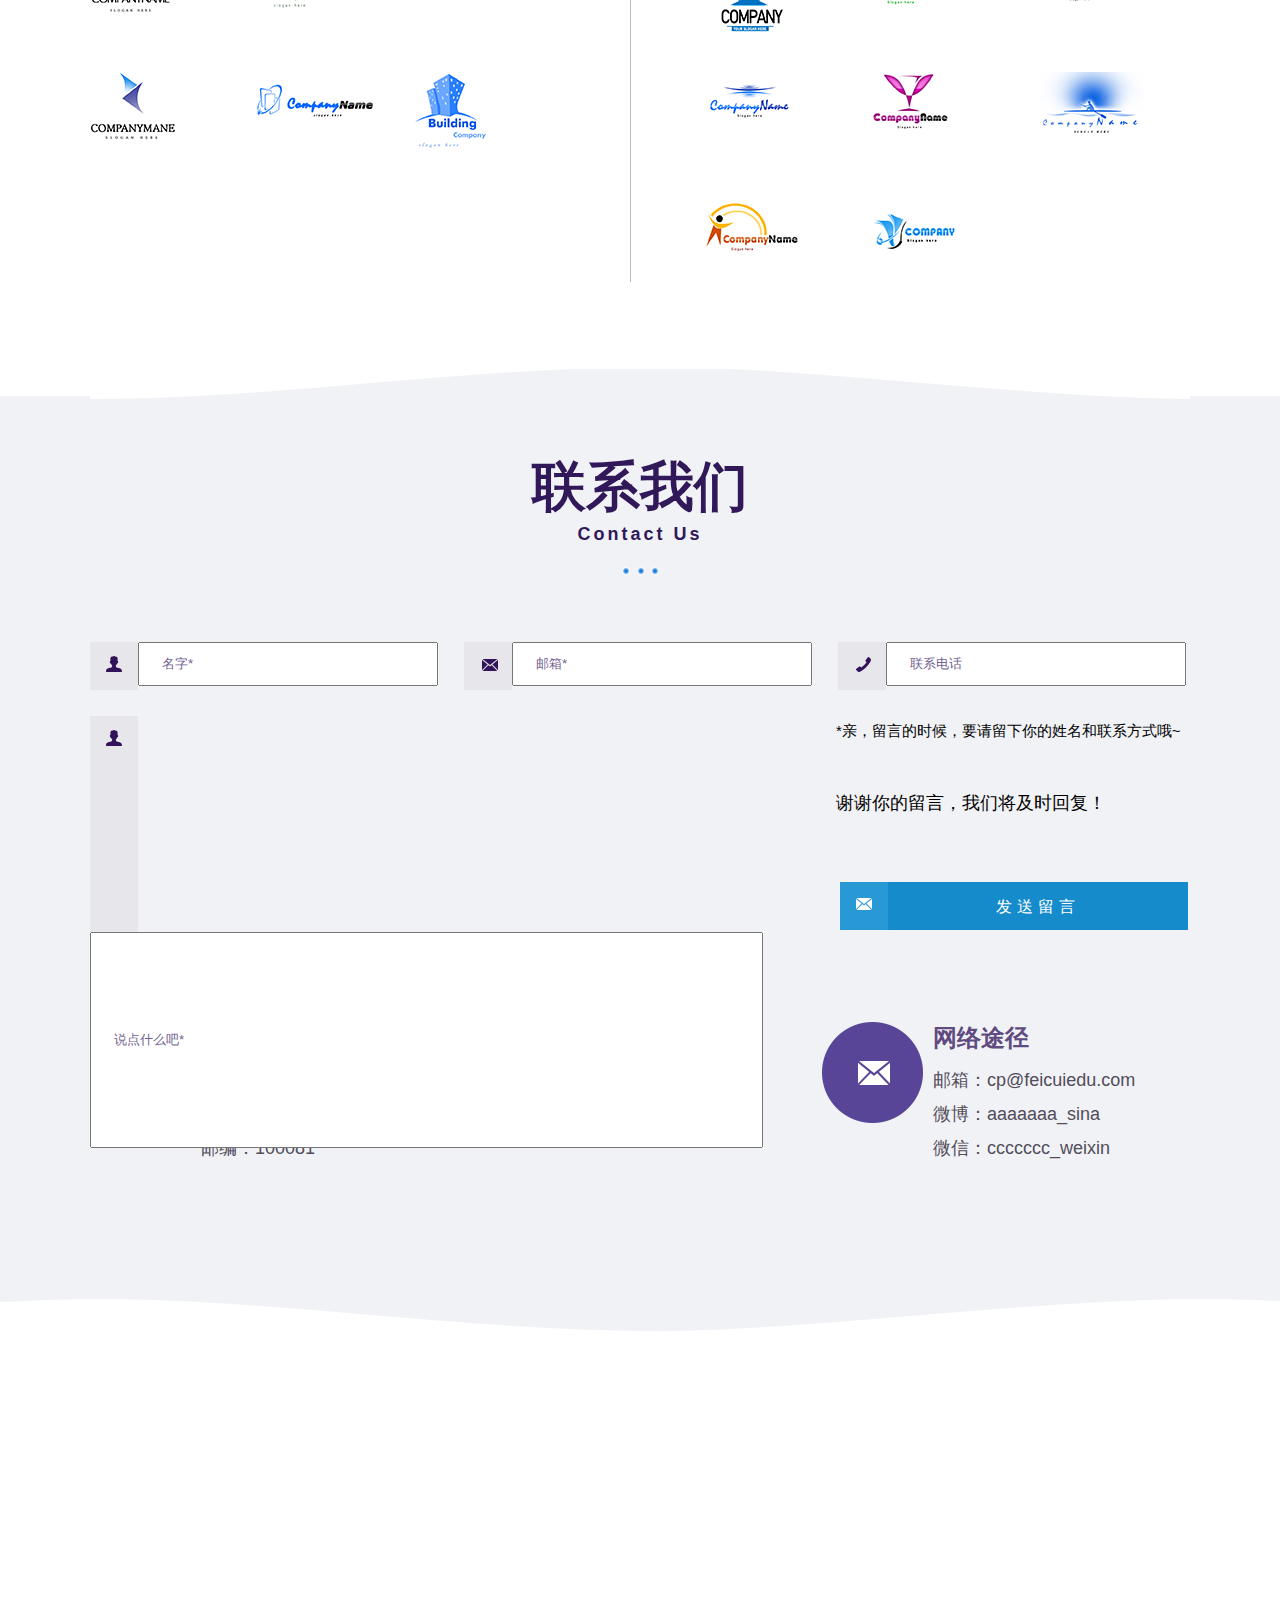
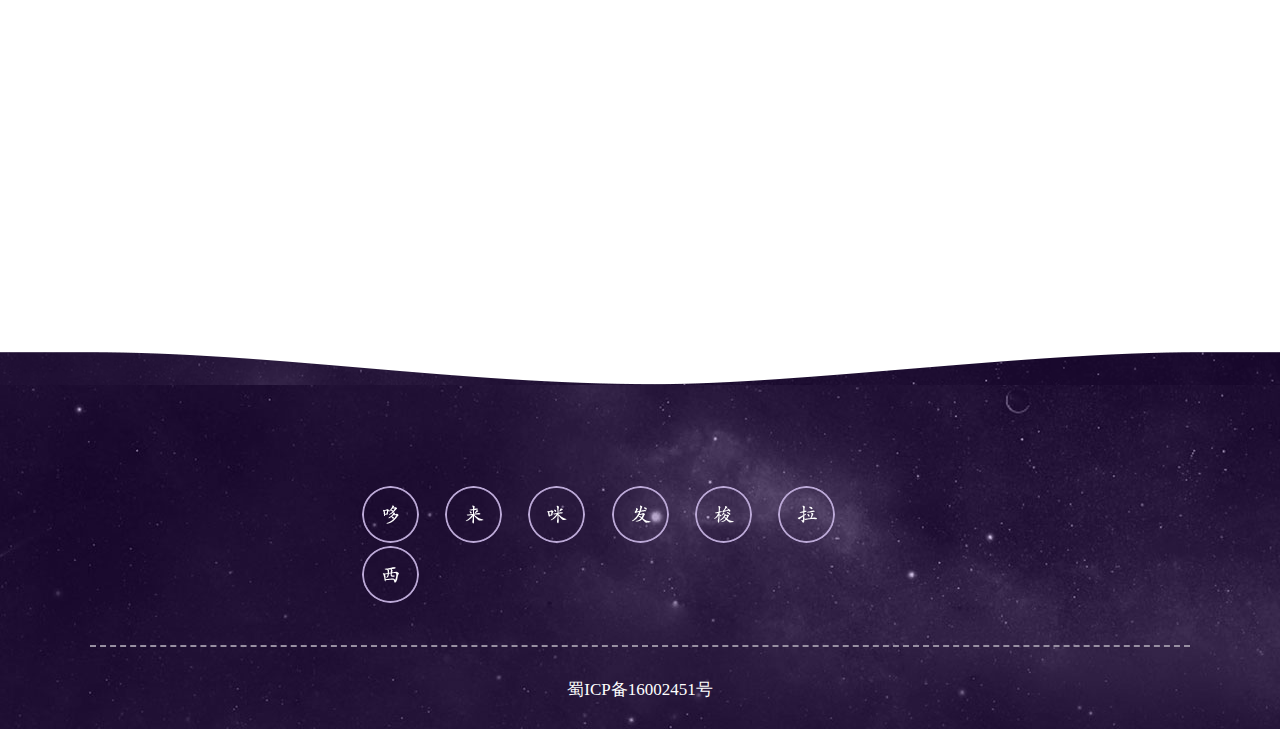
==== commit 0501b9c1: "5/18" ====
--- a/index.html
+++ b/index.html
@@ -12,11 +12,13 @@
 </head>
      <link rel="stylesheet" type="text/css" href="css/index.css">
      <link rel="stylesheet" type="text/css" href="css/common.css">
-     <link rel="stylesheet" type="text/css" href="css/animate.css">
+     <link rel="stylesheet" type="text/css" href="css/animate.css">    
      <script type="text/javascript" src="js/jquery-1.8.3.min.js"></script>
      <script type="text/javascript" src="js/index.js"></script>
      <script type="text/javascript" src="http://api.map.baidu.com/api?v=2.0&ak=LRMNXSMUrudBAN1iBgSyt7D7Dvq1zliW"></script>
-     <script type="text/javascript" src="js/easing.js"></script>
+     <script type="text/javascript" src="http://api.map.baidu.com/library/SearchInfoWindow/1.5/src/SearchInfoWindow_min.js"></script>
+     <link rel="stylesheet" href="http://api.map.baidu.com/library/SearchInfoWindow/1.5/src/SearchInfoWindow_min.css" />
+  
 <body>
      <div id="head" style="width: 100%;height: 120px; background: purple;"></div>
 
@@ -53,7 +55,7 @@
    <!-- 产品介绍 -->
    <div class="products w">
       <span class="products_downarrow"></span>
-      <h2>公司简介</h2>
+      <h2>产品介绍</h2>
       <h3>About Company</h3>
       <span class="threepoints"></span>
       <div class="products_detail">
@@ -196,14 +198,14 @@
                 <p style="color: #BCA1CC">我们做的是“新学习、新媒体”！</p>
                 <p style="color: #BCA1CC">帮助企业建立自己的企业学校，实现：全民全学、全民全校、全民全智（比拼式学习）！</p>
                 <h3 id="company_h3">企业培训,从未如此简单</h3>
-           </div>
+            </div>
           </li>
         </ul>
-         <div class="products_sub" style="width: 680px;right: -25px;"></div>
-      </div>
-     </div>
-    </div>
-    </div>
+             <div class="products_sub" style="width: 680px;right: -25px;"></div>
+             </div>
+          </div>
+        </div>
+   </div>
   
 
 
@@ -259,13 +261,11 @@
           <p>我们的愿景：成为中国最强、最大的中小微企业定制在线学习服务提供商！</p>
 
           <p>我们做的是“新学习、新媒体”！</p>
-
-
         </div>
       </li>
        <li>
         <span>03</span>
-        <span class="spread now"></span>
+        <span class="spread"></span>
         <img src="image/business_cimg03.png">
         <div class="business_left" style="left: 214px;"> 
            <p style="font-size: 24px;">企业培训课程内容提供</p>
@@ -585,20 +585,14 @@
    </div>
 
    <!--底部-->
-  <div class="bottom">
-    <div class="bottom_rhythm w">
-       <ul>
-        <li><span></span></li>
-        <li><span></span></li>
-        <li><span></span></li>
-        <li><span></span></li>
-        <li><span></span></li>
-        <li><span></span></li>
-        <li style="margin-right: 0px;"><span></span></li>
-       </ul>
-    </div> 
-    <p>蜀ICP备16002451号</p>
-  </div>
+    <div id="footer" style="width: 100%; height: 150px; background: silver;"></div>
+   
+
+   <!--返回顶部-->
+    <div class="scroll_top">
+        <div class="top"></div>
+        <div class="bottom"></div>
+    </div>
 
 </body>
 </html>--- a/css/index.css
+++ b/css/index.css
@@ -79,9 +79,12 @@
       margin-top: 2px;
       z-index: 10000;
     }
+
+    /*鼠标移入改变图片*/
     .banner_next:hover{
       background: url(../image/next_jiantou_hover.png);
     }
+    /*鼠标移入改变图片*/
     .banner_prev:hover{
       background: url(../image/prev_jiantou_hover.png);
     }
@@ -153,7 +156,7 @@
    .products .products_detail .point_left .line:hover span{
     animation: img_psn 0.5s forwards;
    }
-
+   /*动画效果*/
    @keyframes img_psn {
     0%{
         background-position: center 0;
@@ -223,6 +226,7 @@
       float: left;
       cursor: pointer;
     }
+    /*鼠标移入改变图片*/
     .products_box  .products_prev:hover{
       background: url(../image/prev_jiantou_hover.png);
     }
@@ -234,6 +238,8 @@
       float: right;
       cursor: pointer;
     }
+
+    /*鼠标移入改变图片*/
     .products_box .products_next:hover{
       background: url(../image/next_jiantou_hover.png);
     }
@@ -364,7 +370,7 @@
       text-indent: 3em;
     }
 
-
+    /*团队介绍css*/
     .team{
       height: 676px;
       background: #F1F2F6;
@@ -397,6 +403,7 @@
       display: block;
       position: absolute;
     }
+    /*鼠标移入让兄弟i元素显示*/
     .team .team_box ul li>.avatar:hover +i{
       display: block;
     }
@@ -479,20 +486,33 @@
      .team_menu div{
       width: 47px;
       height: 25%;
-      background: url(../image/team_contact.png) no-repeat center center;
+      background: url(../image/team_contact.png) no-repeat;
       position: static;
      }
-
      .team_menu div:nth-child(1){
       background-position: 13px -28px;
+     }
+     .team_menu div:nth-child(1):hover{
+       background: #168BCA url(../image/team_contact.png) 13px -28px no-repeat;
+     }
+     .team_menu div:nth-child(2){
+      background-position: center center;
+     }
+     .team_menu div:nth-child(2):hover{
+       background: #168BCA url(../image/team_contact.png) center center no-repeat;
      }
      .team_menu div:nth-child(3){
       background-position: 13px -123px;
       
      }
+     .team_menu div:nth-child(3):hover{
+       background: #168BCA url(../image/team_contact.png) 13px -123px no-repeat;
+     }
       .team_menu div:nth-child(4){
       background-position: 13px -167px;
-   
+     }
+     .team_menu div:nth-child(4):hover{
+       background: #168BCA url(../image/team_contact.png) 13px -167px no-repeat;
      }
     .team .team_sub{
       position: absolute;
@@ -543,9 +563,11 @@
       margin-top: 2px;
       z-index: 10000;
     }
+    /*鼠标移入改变图片*/
     .team_next:hover{
       background: url(../image/next_jiantou_hover.png);
     }
+    /*鼠标移入改变图片*/
     .team_prev:hover{
       background: url(../image/prev_jiantou_hover.png);
     }
@@ -559,7 +581,8 @@
       background: url(../image/team_contact.png);
       margin: 16px 13px;
     }
-
+     
+     /*合作机构*/
     .partner{
       height: 910px;
       width: 100%;
@@ -601,8 +624,6 @@
     left: 467px;
     top: 20px;
    }
-
-
    .partner h4{
     font-size: 36px;
     color: #5F4B81;
@@ -621,7 +642,7 @@
    }
 
 
-    /*lianxiwomen*/
+    /*联系我们开始*/
    .contact{
     height: 848px;
     width: 100%;
@@ -731,7 +752,9 @@
     color: #514D5B;
     line-height:16px;
   }
-
+   
+
+   /*地图开始*/
   .map{
     width: 100%;
     height: 686px;
@@ -759,82 +782,4 @@
     font-size: 12px;
     position: absolute;
     top:0%;
-  }
-
-
-
-  .bottom{
-    width: 100%;
-    height:334px;
-    background: url(../image/yinyue_bg.jpg);
-    border-top: 1px solid #201034;
-    text-align: center;
-  }
-  .bottom .bottom_rhythm{
-    margin-top: 110px;
-    height: 148px;
-    border-bottom: 2px dashed #9890A2;
-  }
-  .bottom p{
-    color: white;
-    font-size: 14px;
-    margin-top: 26px;
-  }
-  .bottom .bottom_rhythm ul{
-    margin: 0 auto;
-    height: 100%;
-    width: 560px;
-  }
-  .bottom .bottom_rhythm ul li{
-    margin-right: 25px;
-    width: 57px;
-    height: 100%;
-    float: left;
-  }
-  .bottom .bottom_rhythm ul li span{
-    width: 100%;
-    display: block;
-    height: 57px;
-     background: url(../image/yinyue_duo.png);
-     cursor: pointer;
-
-  }
-  .bottom .bottom_rhythm ul li span:hover{
-    background-position: 0 -57px;
-  }
-  .bottom .bottom_rhythm ul li:nth-child(2) span{
-    background: url(../image/yinyue_lai.png);
-  }
-  .bottom .bottom_rhythm ul li:nth-child(2) span:hover{
-    background-position: 0 -57px;
-  }
-  .bottom .bottom_rhythm ul li:nth-child(3) span{
-    background: url(../image/yinyue_mi.png);
-  }
-  .bottom .bottom_rhythm ul li:nth-child(3) span:hover{
-    background-position: 0 -57px;
-  }
-  .bottom .bottom_rhythm ul li:nth-child(4) span{
-    background: url(../image/yinyue_fa.png);
-  }
-  .bottom .bottom_rhythm ul li:nth-child(4) span:hover{
-    background-position: 0 -57px;
-  }
-  .bottom .bottom_rhythm ul li:nth-child(5) span{
-    background: url(../image/yinyue_suo.png);
-  }
-  .bottom .bottom_rhythm ul li:nth-child(5) span:hover{
-    background-position: 0 -57px;
-  }
-  .bottom .bottom_rhythm ul li:nth-child(6) span{
-    background: url(../image/yinyue_la.png);
-  }
-  .bottom .bottom_rhythm ul li:nth-child(6) span:hover{
-    background-position: 0 -57px;
-  }
-  .bottom .bottom_rhythm ul li:nth-child(7) span{
-    background: url(../image/yinyue_xi.png);
-  }
-  .bottom .bottom_rhythm ul li:nth-child(7) span:hover{
-    background-position: 0 -57px;
   }--- a/css/common.css
+++ b/css/common.css
@@ -32,3 +32,194 @@
 	font-family: "STKaiti","KaiTi_GB2312","华文楷体","宋体",Arial,"Heivetica";
 	background-color: #f1f2f6;
 }
+
+@keyframes fn {
+    0% {
+        transform: scale(1.2, 0.8);
+    }
+    1% {
+        transform: scale(1.18, 0.82);
+    }
+    2% {
+        transform: scale(1.16, 0.84);
+    }
+    3% {
+        transform: scale(1.13, 0.87);
+    }
+    4% {
+        transform: scale(1.1, 0.9);
+    }
+    5% {
+        transform: scale(1.07, 0.93);
+    }
+    6% {
+        transform: scale(1.04, 0.96);
+    }
+    7% {
+        transform: scale(1.01, 0.99);
+    }
+    8% {
+        transform: scale(0.99, 1.01);
+    }
+    9% {
+        transform: scale(0.97, 1.03);
+    }
+    10% {
+        transform: scale(0.95, 1.05);
+    }
+    11% {
+        transform: scale(0.94, 1.06);
+    }
+    12% {
+        transform: scale(0.93, 1.07);
+    }
+    13% {
+        transform: scale(0.93, 1.07);
+    }
+    14% {
+        transform: scale(0.93, 1.07);
+    }
+    15% {
+        transform: scale(0.93, 1.07);
+    }
+    16% {
+        transform: scale(0.94, 1.06);
+    }
+    17% {
+        transform: scale(0.94, 1.06);
+    }
+    18% {
+        transform: scale(0.95, 1.05);
+    }
+    19% {
+        transform: scale(0.96, 1.04);
+    }
+    20% {
+        transform: scale(0.98, 1.02);
+    }
+    21% {
+        transform: scale(0.99, 1.01);
+    }
+    22% {
+        transform: scale(1, 1);
+    }
+    23% {
+        transform: scale(1, 1);
+    }
+    24% {
+        transform: scale(1.01, 0.99);
+    }
+    25% {
+        transform: scale(1.02, 0.98);
+    }
+    26% {
+        transform: scale(1.02, 0.98);
+    }
+    27% {
+        transform: scale(1.02, 0.98);
+    }
+    28% {
+        transform: scale(1.03, 0.97);
+    }
+    29% {
+        transform: scale(1.03, 0.97);
+    }
+    30% {
+        transform: scale(1.02, 0.98);
+    }
+    31% {
+        transform: scale(1.02, 0.98);
+    }
+    32% {
+        transform: scale(1.02, 0.98);
+    }
+    33% {
+        transform: scale(1.02, 0.98);
+    }
+    34% {
+        transform: scale(1.01, 0.99);
+    }
+    35% {
+        transform: scale(1.01, 0.99);
+    }
+    36% {
+        transform: scale(1.01, 0.99);
+    }
+    37% {
+        transform: scale(1, 1);
+    }
+    38% {
+        transform: scale(1, 1);
+    }
+    39% {
+        transform: scale(1, 1);
+    }
+    40% {
+        transform: scale(0.99, 1.01);
+    }
+    41% {
+        transform: scale(0.99, 1.01);
+    }
+    42% {
+        transform: scale(0.99, 1.01);
+    }
+
+    43% {
+        transform: scale(0.99, 1.01);
+    }
+    44% {
+        transform: scale(0.99, 1.01);
+    }
+    45% {
+        transform: scale(0.99, 1.01);
+    }
+    46% {
+        transform: scale(0.99, 1.01);
+    }
+    47% {
+        transform: scale(0.99, 1.01);
+    }
+    48% {
+        transform: scale(0.99, 1.01);
+    }
+    49% {
+        transform: scale(1, 1);
+    }
+
+}
+
+
+/*返回顶部*/
+
+.scroll_top{
+    width: 88px;
+    height: 160px;
+    position: fixed;
+    right: 40px;
+    bottom: 158px;
+    display: none;
+}
+.scroll_top .top{
+    width: 52px;
+    height: 50px;
+    margin: 0 auto;
+    background: url("../image/scroll_top_bg.png") no-repeat left top;
+}
+.scroll_top .bottom{
+    width: 100%;
+    height: 87px;
+    position: absolute;
+    right:0;
+    bottom:0;
+    background: url("../image/fixed_contactus.png") no-repeat right top;
+    border: 0px;
+}
+.scroll_top .top:hover{
+    background-position: 0 bottom;
+    animation: fn 1s;
+}
+.scroll_top .bottom:hover{
+    width: 235px;
+    animation: fn 1s;
+    transition: width  1s;
+}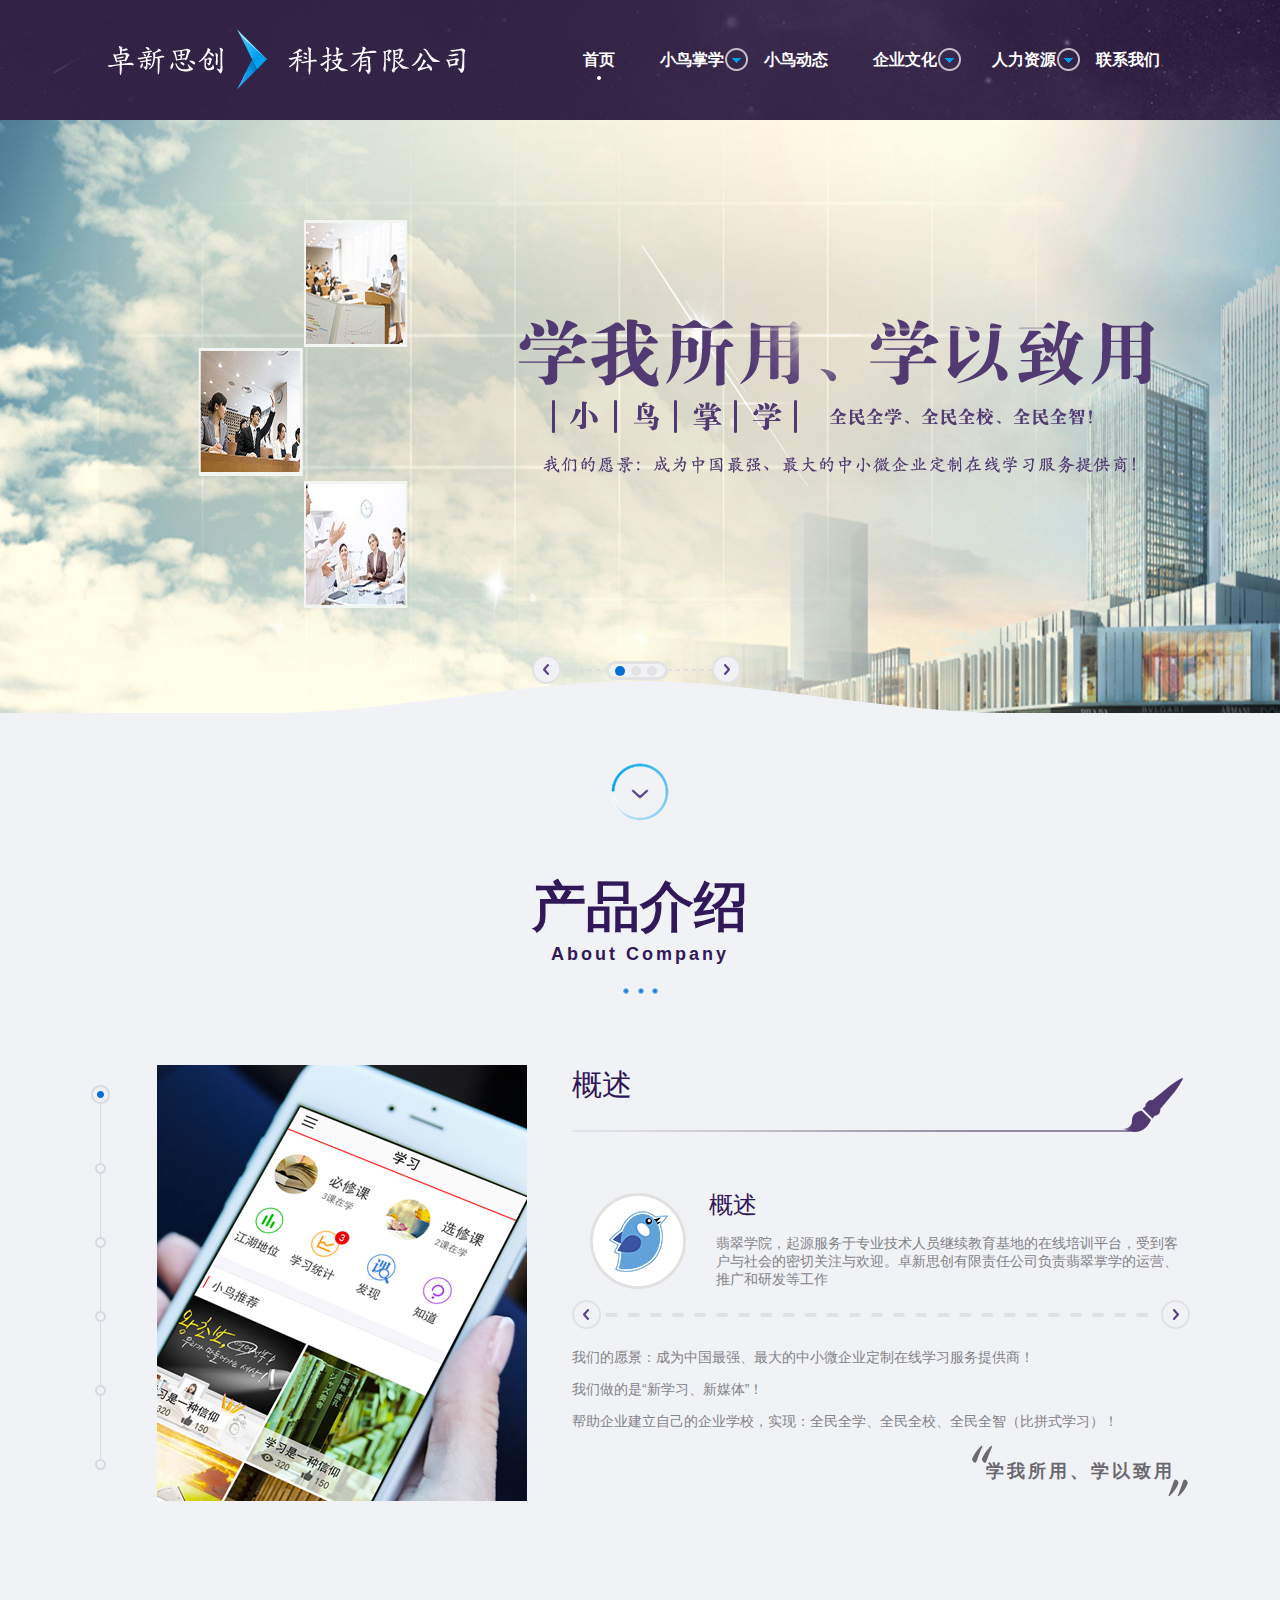
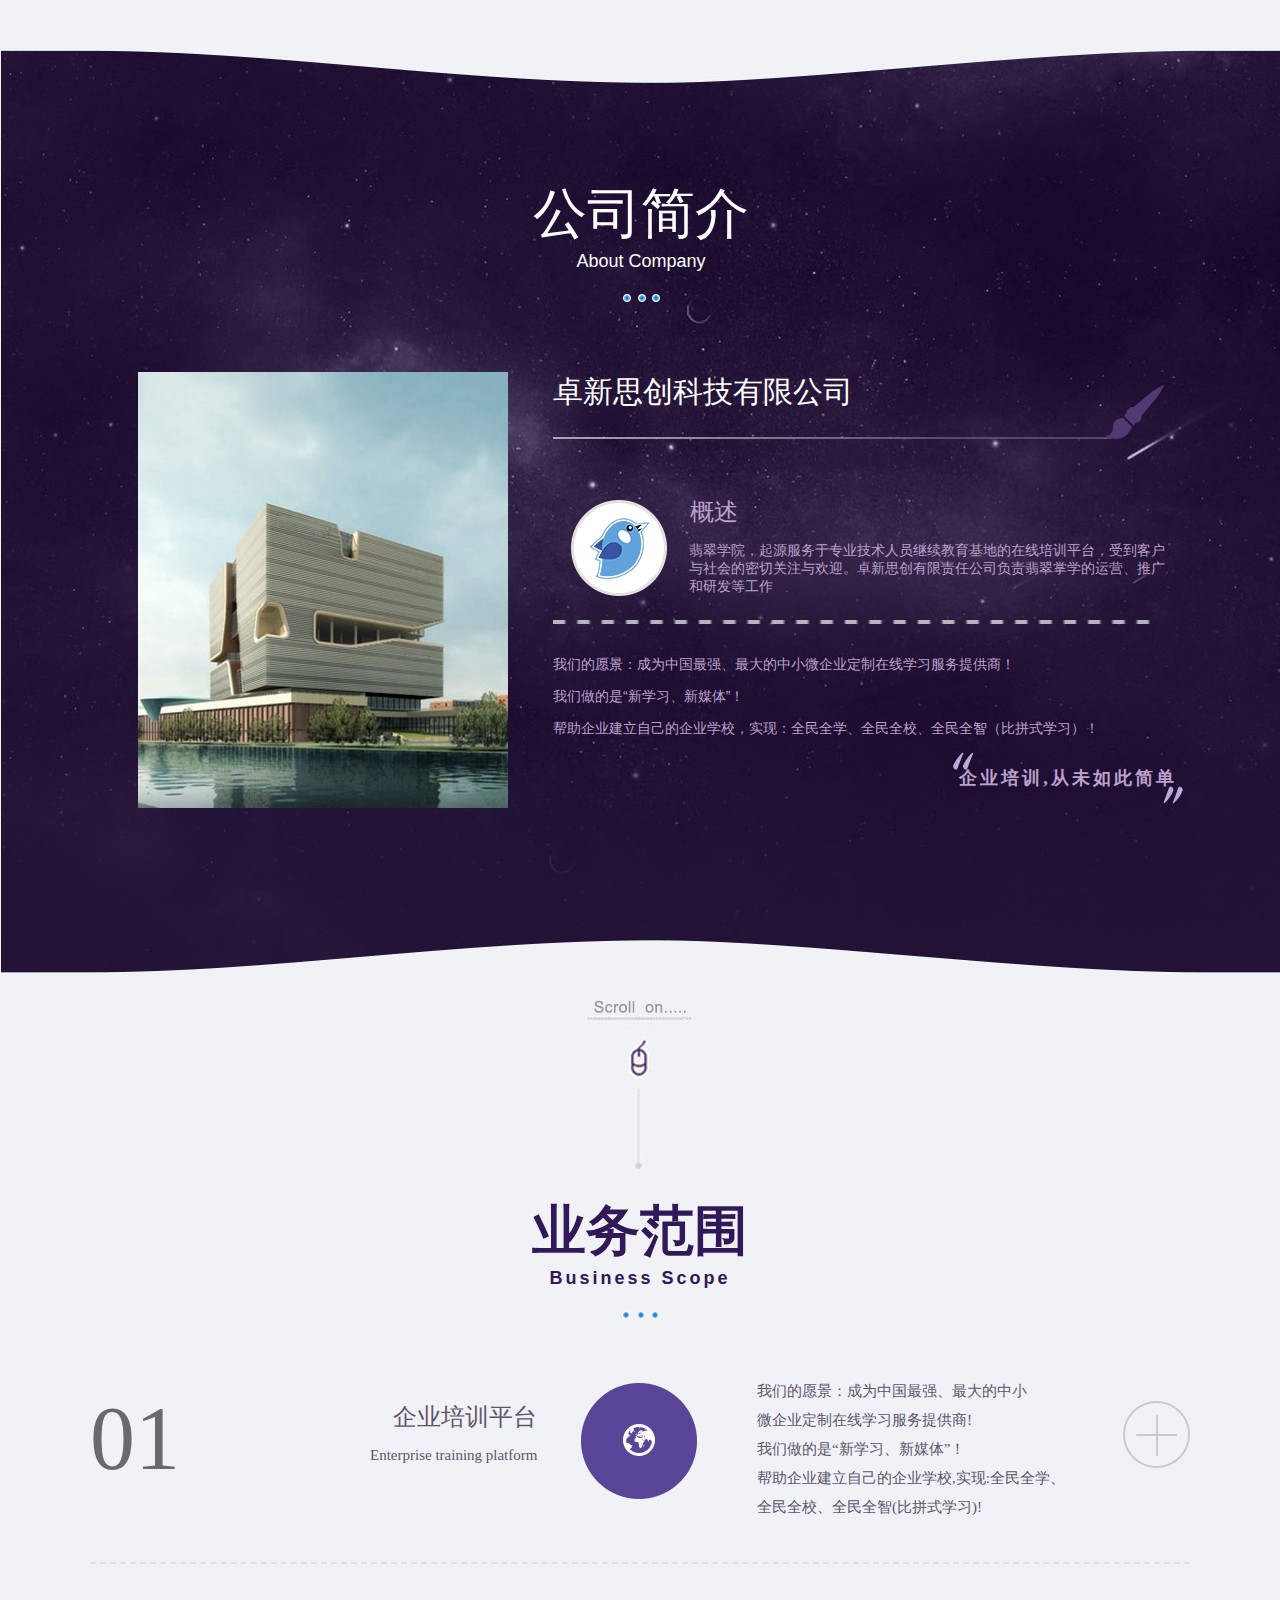
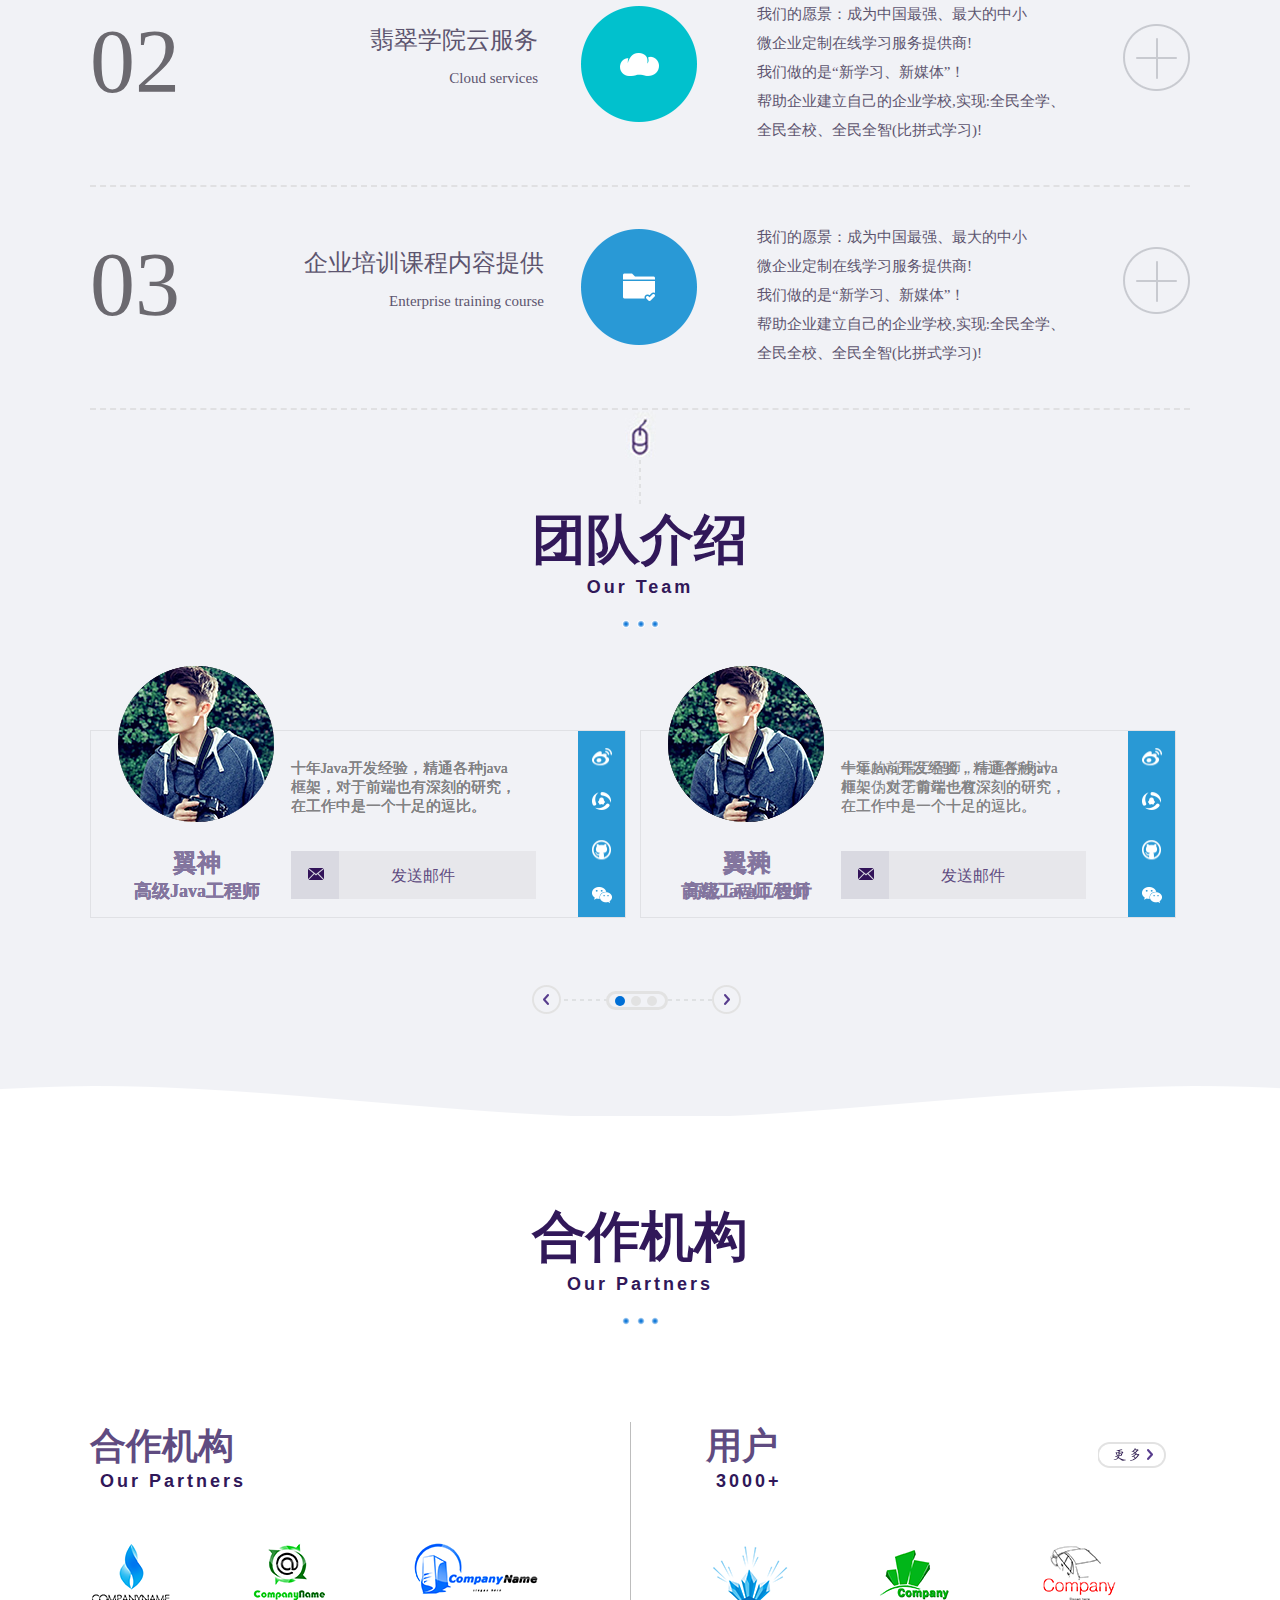
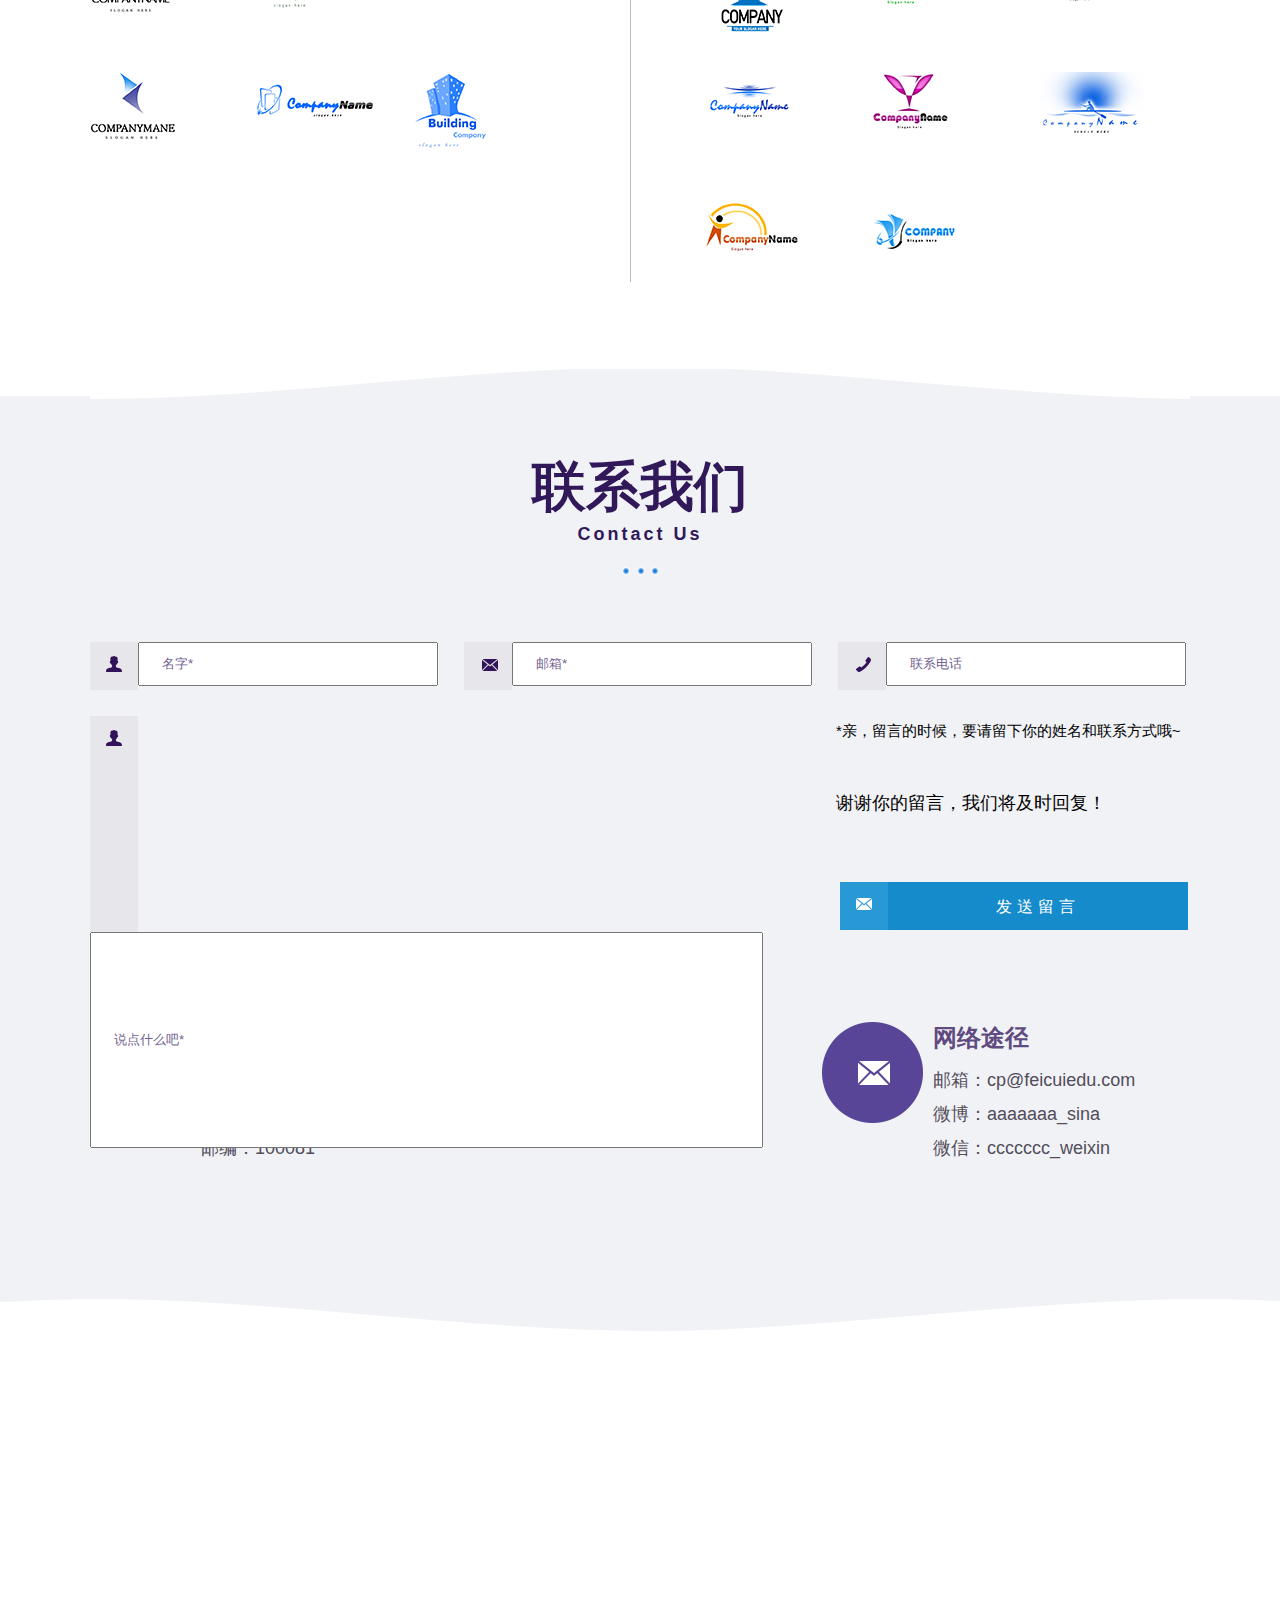
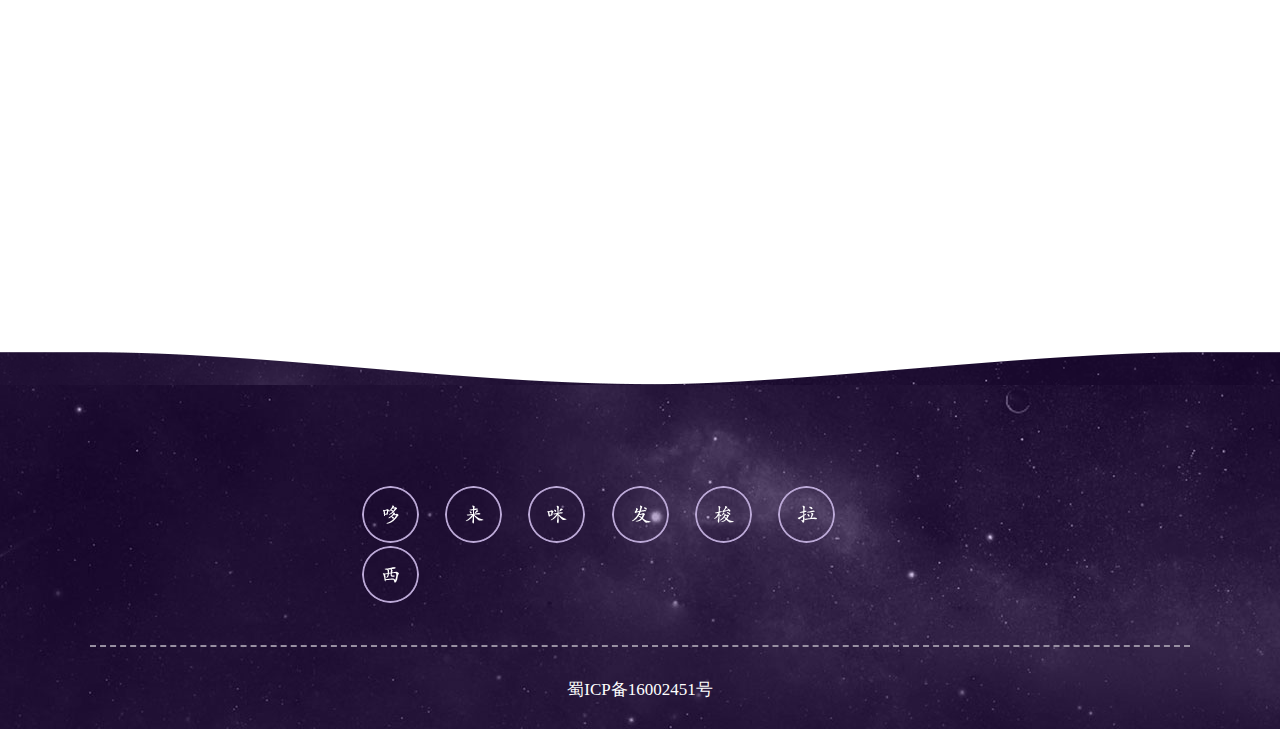
==== commit 8f52ff74: "5/26" ====
--- a/index.html
+++ b/index.html
@@ -10,17 +10,18 @@
     库、行业学习库和企业内训库”中调出教学资源，按学习计划“推送”任务给每一位员工，并对学习过程进行监管，对学习效果进行评估，根据学习情况调整学习计划，不断优化员
     工的职业生涯">
 </head>
+     <script type="text/javascript" src="http://api.map.baidu.com/api?v=2.0&ak=LRMNXSMUrudBAN1iBgSyt7D7Dvq1zliW"></script>
+     <script type="text/javascript" src="http://api.map.baidu.com/library/SearchInfoWindow/1.5/src/SearchInfoWindow_min.js"></script>
+     <link rel="stylesheet" href="http://api.map.baidu.com/library/SearchInfoWindow/1.5/src/SearchInfoWindow_min.css"/>
      <link rel="stylesheet" type="text/css" href="css/index.css">
      <link rel="stylesheet" type="text/css" href="css/common.css">
      <link rel="stylesheet" type="text/css" href="css/animate.css">    
      <script type="text/javascript" src="js/jquery-1.8.3.min.js"></script>
      <script type="text/javascript" src="js/index.js"></script>
-     <script type="text/javascript" src="http://api.map.baidu.com/api?v=2.0&ak=LRMNXSMUrudBAN1iBgSyt7D7Dvq1zliW"></script>
-     <script type="text/javascript" src="http://api.map.baidu.com/library/SearchInfoWindow/1.5/src/SearchInfoWindow_min.js"></script>
-     <link rel="stylesheet" href="http://api.map.baidu.com/library/SearchInfoWindow/1.5/src/SearchInfoWindow_min.css" />
+     
   
 <body>
-     <div id="head" style="width: 100%;height: 120px; background: purple;"></div>
+     <div id="head" style="width: 100%;height: 120px; background: white;"></div>
 
    <!-- 轮播图 -->
    <div class="banner_wrap">
@@ -38,7 +39,8 @@
          </li>
          <li>
             <img src="image/banner03_01.png" style="left: 517px; top: 198px;">
-            <img src="image/banner03_02.png" style="left: 550px; top: 308px;">
+            <img src="image/banner03_02.png" style="left: 550px; top: 278px;">
+            <img src="image/banner01_03.png" style="left: 543px; top: 334px;">
          </li>
        </ul>
        <div class="banner_sub">
--- a/css/index.css
+++ b/css/index.css
@@ -105,6 +105,9 @@
       background: url(../image/goOn_icon01.png);
       margin:50px auto;
       display: block;
+    }
+    .products .products_downarrow:hover{
+      background: url(../image/lis_more_btn_bg.png);
     }
     .products>span{
       color: #301759;
@@ -404,7 +407,7 @@
       position: absolute;
     }
     /*鼠标移入让兄弟i元素显示*/
-    .team .team_box ul li>.avatar:hover +i{
+    .team .team_box ul li:hover i{
       display: block;
     }
     .team .team_box ul li i{
@@ -619,10 +622,13 @@
    .partner .partner_right>span{
     position: absolute;
     width: 68px;
-    height: 27px;
-    background:url(../image/yonghu_morebg.png) -70px 0;
+    height: 26px;
+    background:url(../image/yonghu_morebg.png) -70px 0px;
     left: 467px;
     top: 20px;
+   }
+   .partner .partner_right>span:hover{
+    background:url(../image/yonghu_morebg.png) 0 0px;
    }
    .partner h4{
     font-size: 36px;
